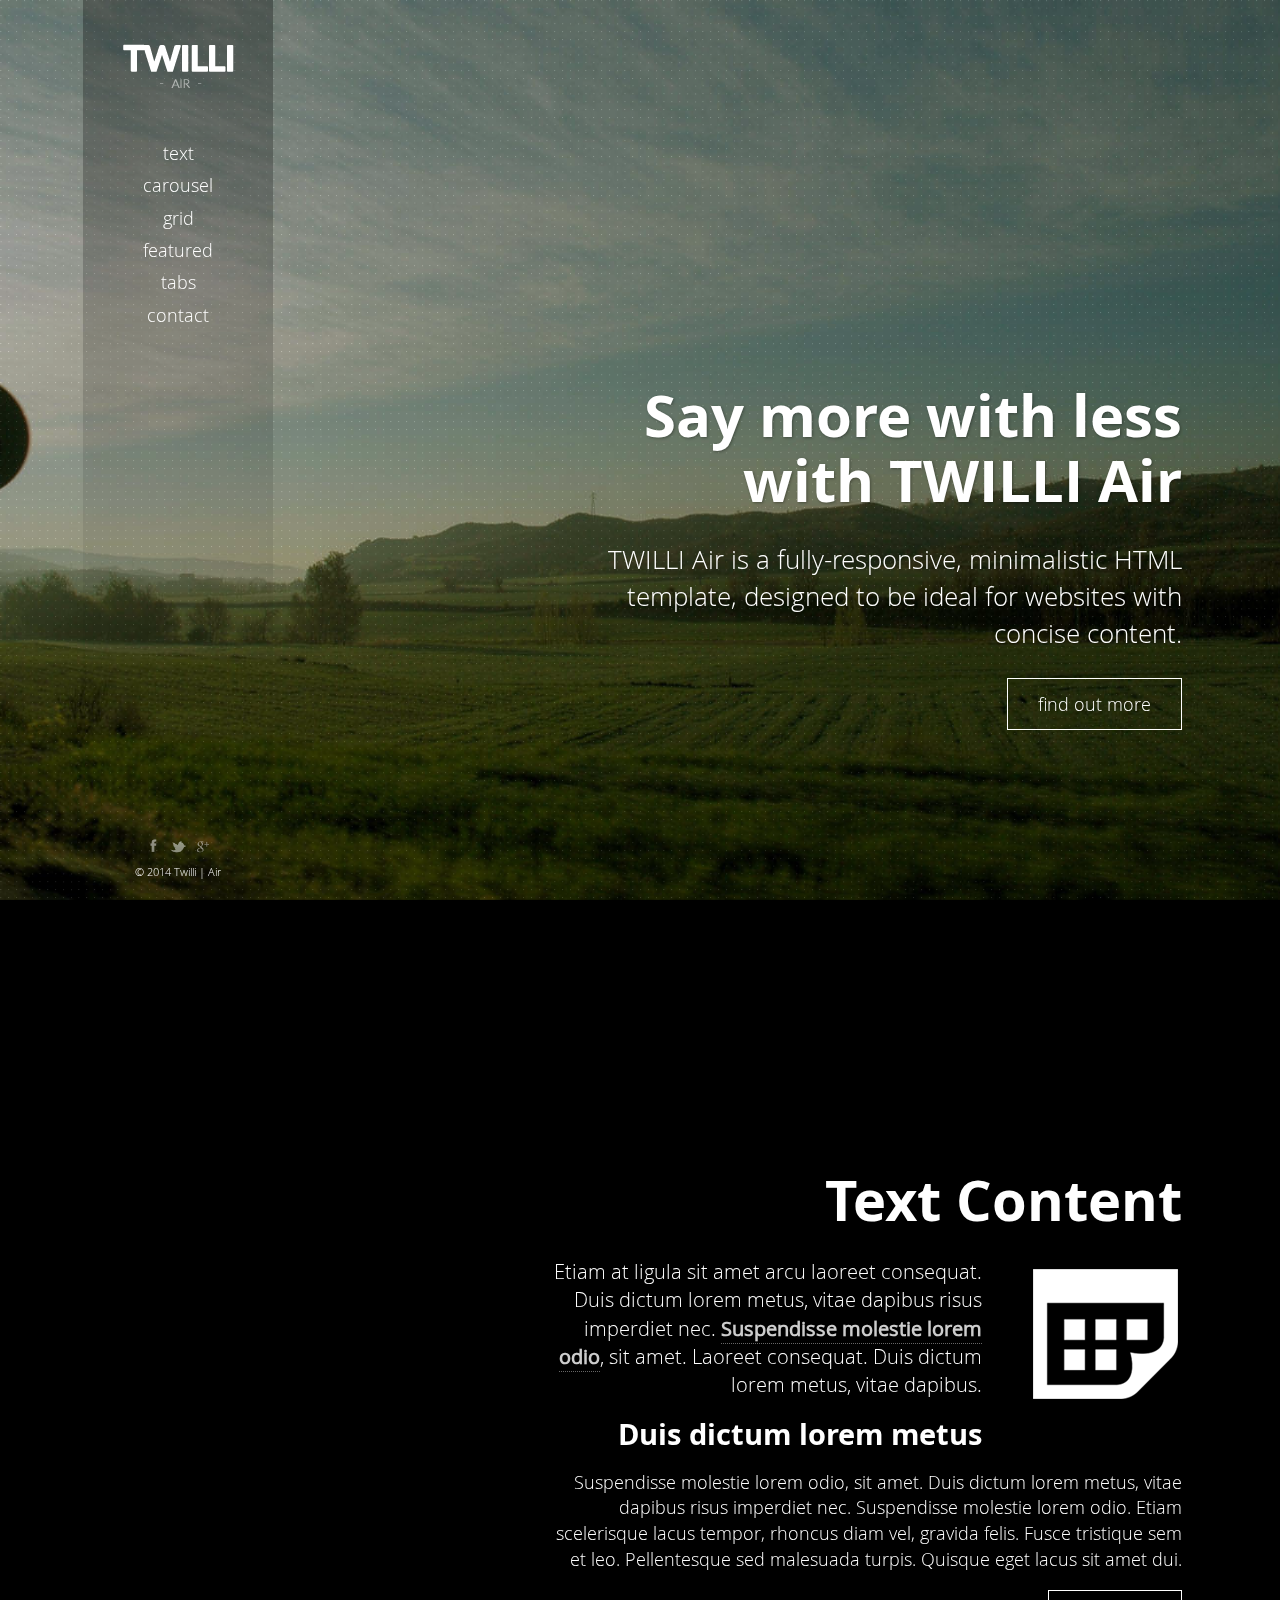
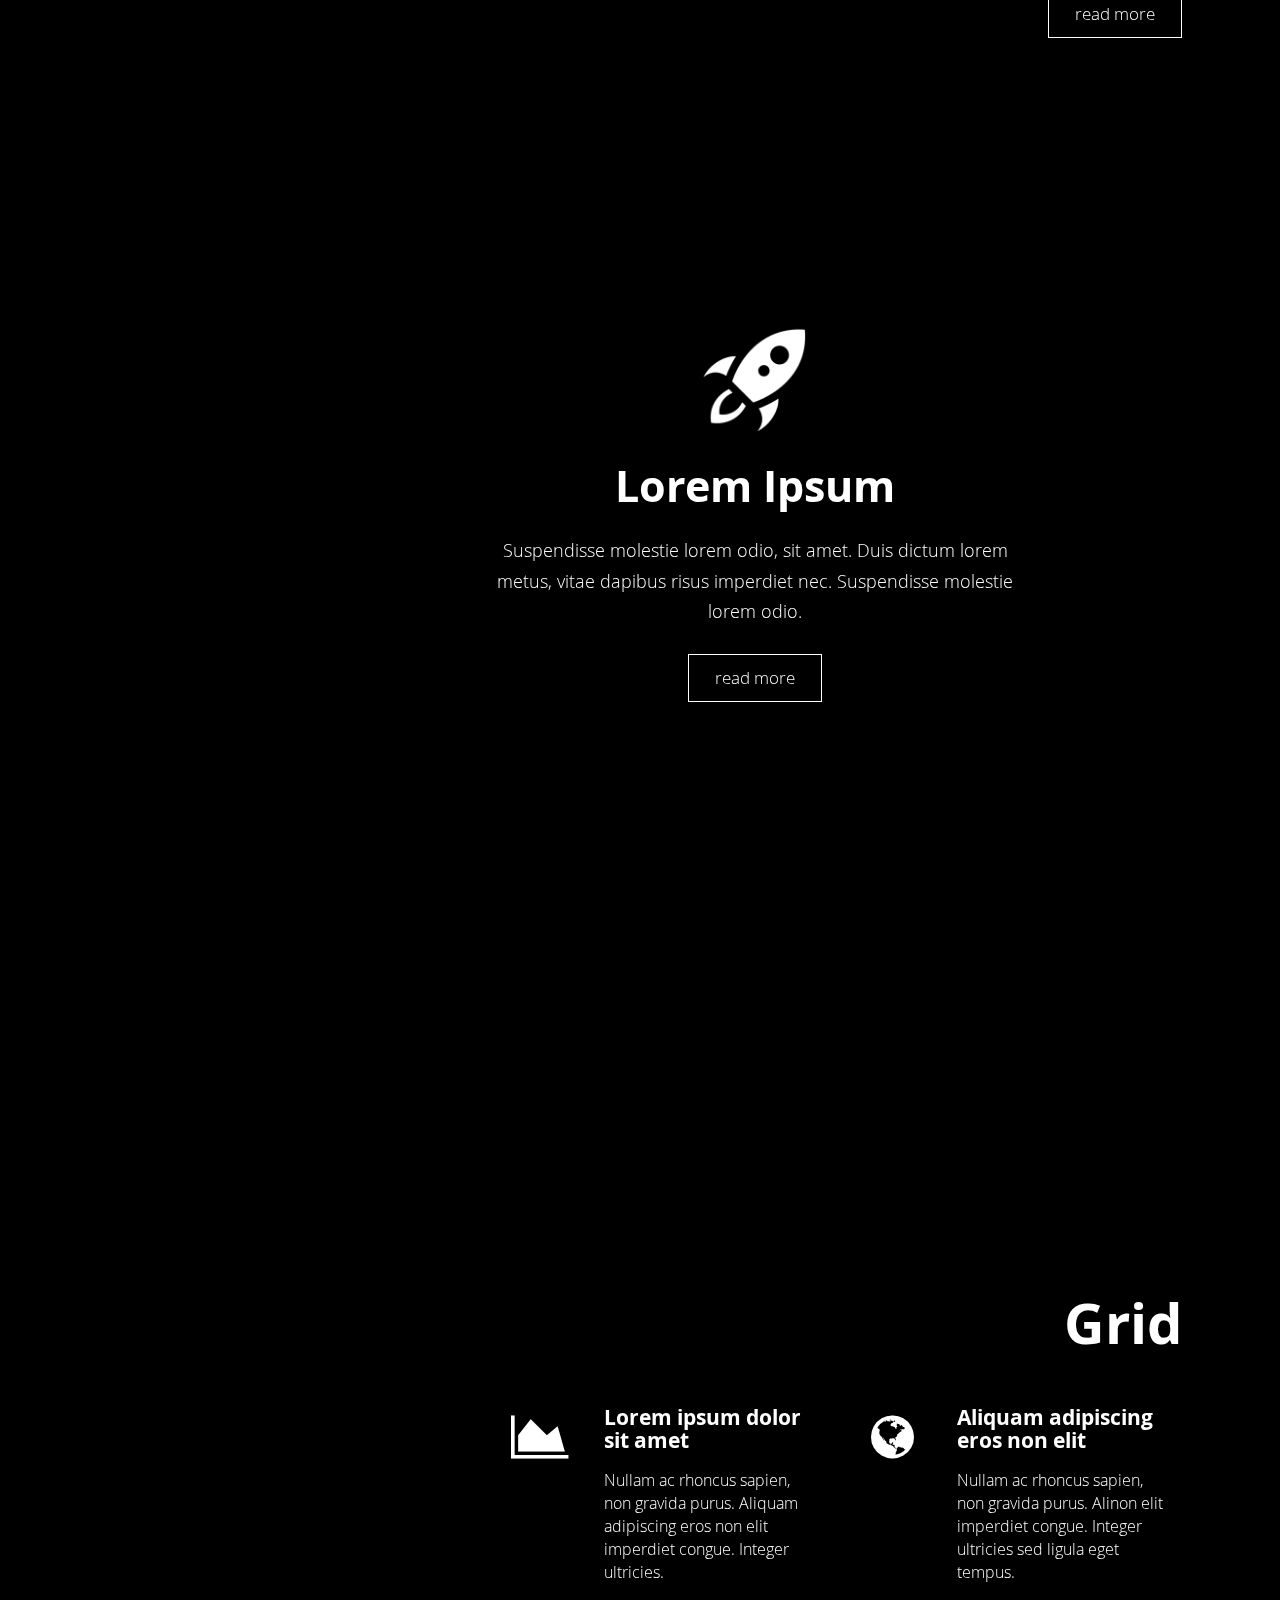
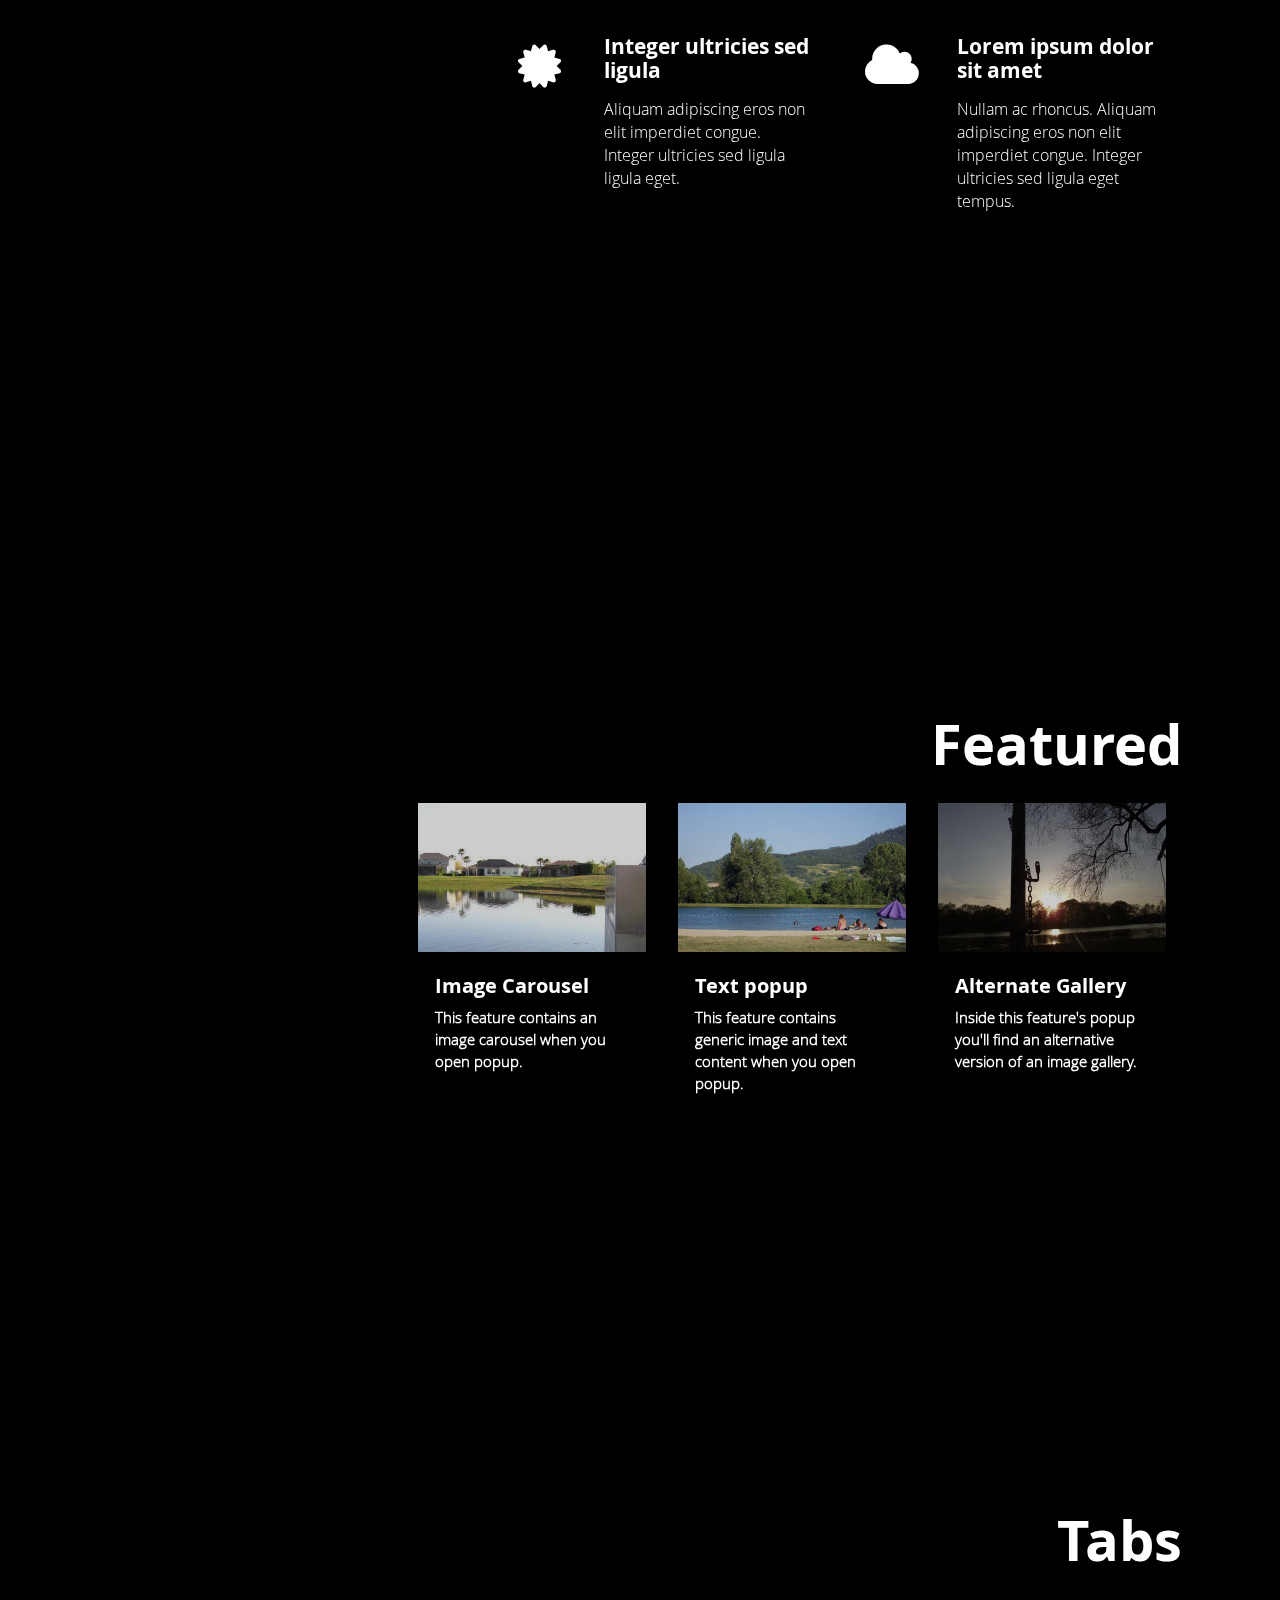
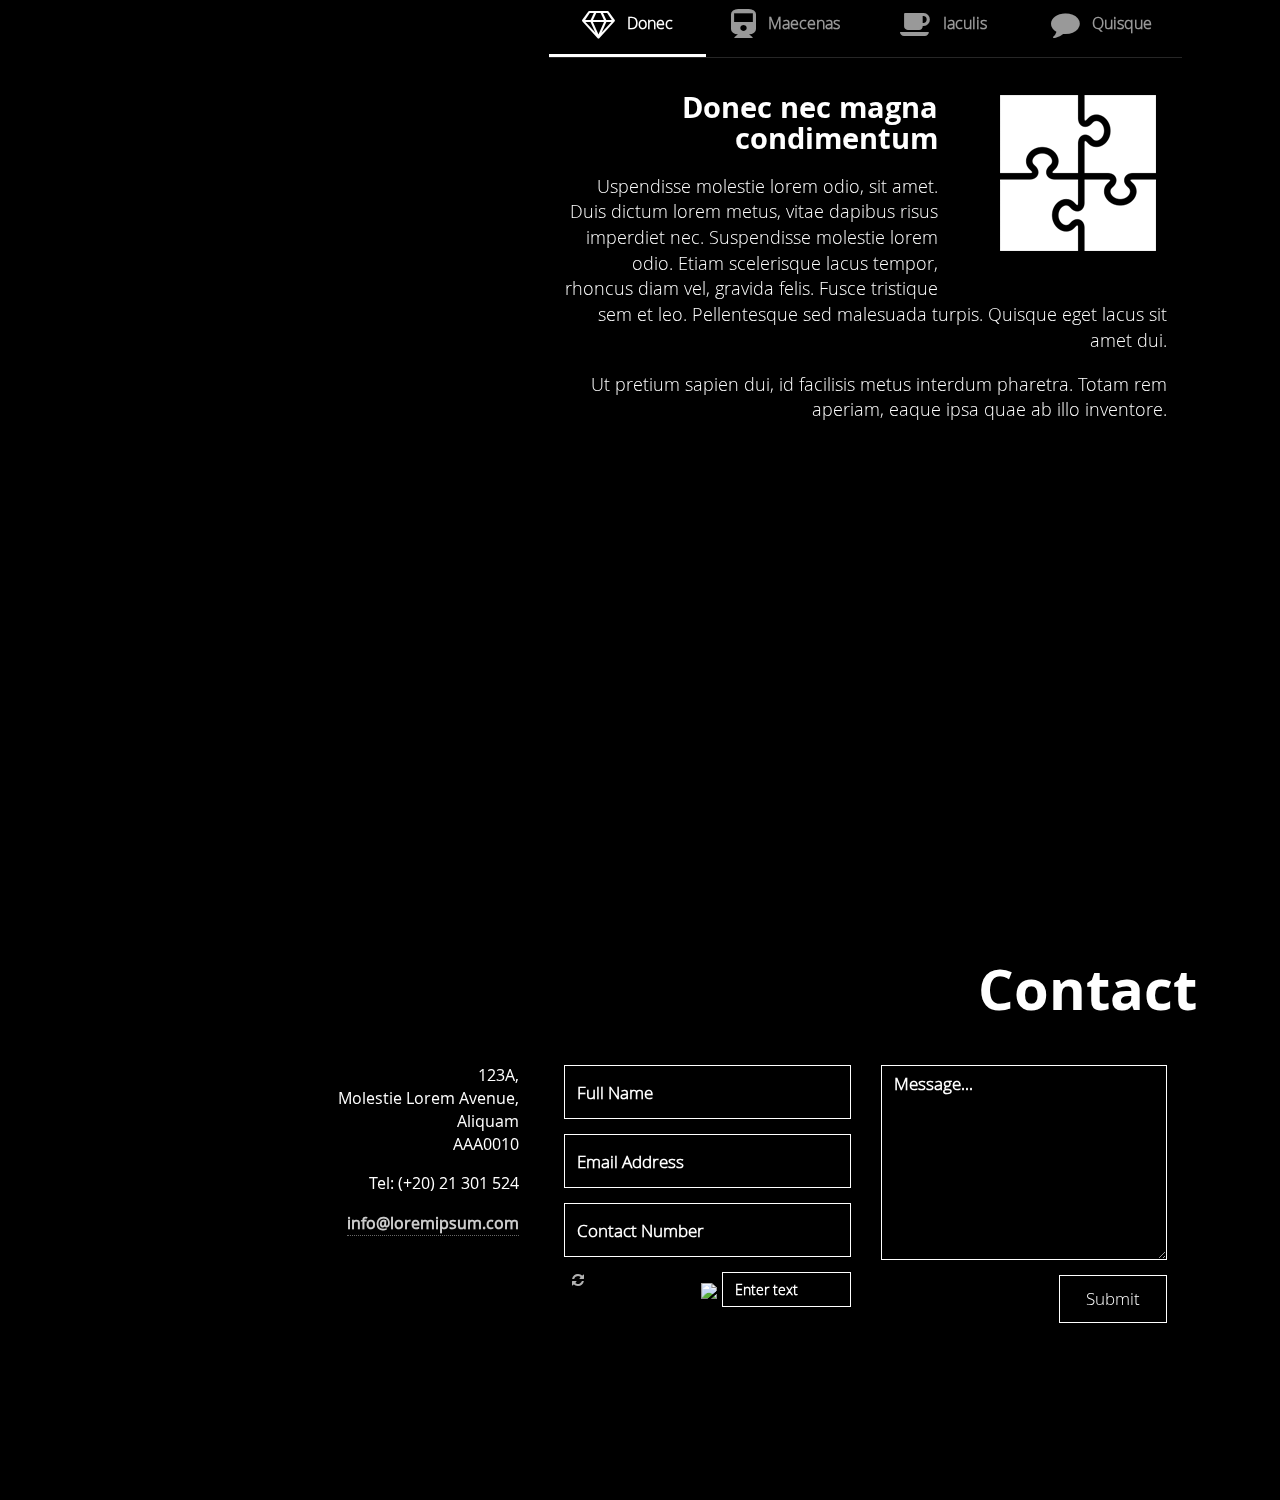
==== index.html @ 94fc31ca "first commit" ====
<!DOCTYPE html>
<html lang="en">
  <head>
    <meta charset="utf-8">
    <meta http-equiv="X-UA-Compatible" content="IE=edge">
    <meta name="viewport" content="width=device-width, initial-scale=1.0">
    <meta name="description" content="">
    <meta name="author" content="">

    <title>TWILLI | Air</title>

    <!-- favicon -->
    <link rel="icon" type="image/png" href="assets/images/other_images/favicon.png">

    <!-- Bootstrap core CSS -->
    <link href="assets/bootstrap/css/bootstrap.min.css" rel="stylesheet">
    <!-- Bootstrap theme -->
    <link href="assets/bootstrap/css/bootstrap-theme.min.css" rel="stylesheet">
    <!-- vegas bg -->
    <link href="assets/js/vegas/jquery.vegas.min.css" rel="stylesheet">
    <!-- owl carousel css -->
    <link href="assets/js/owl-carousel/owl.carousel.css" rel="stylesheet">
    <link href="assets/js/owl-carousel/owl.theme.css" rel="stylesheet">
    <link href="assets/js/owl-carousel/owl.transitions.css" rel="stylesheet">
    <!-- intro animations -->
    <link href="assets/js/wow/animate.css" rel="stylesheet">
    <!-- font awesome -->
    <link href="assets/css/font-awesome/css/font-awesome.min.css" rel="stylesheet">
    <!-- lightbox -->
    <link href="assets/js/lightbox/css/lightbox.css" rel="stylesheet">

    <!-- styles for this template -->
    <link href="assets/css/styles.css" rel="stylesheet">

    <!-- place your extra custom styles in this file -->
    <link href="assets/css/custom.css" rel="stylesheet">

    <!-- HTML5 shim and Respond.js IE8 support of HTML5 elements and media queries -->
    <!--[if lt IE 9]>
      <script src="https://oss.maxcdn.com/libs/html5shiv/3.7.0/html5shiv.js"></script>
      <script src="https://oss.maxcdn.com/libs/respond.js/1.3.0/respond.min.js"></script>
    <![endif]-->
  </head>

  <body data-default-background-img="assets/images/other_images/bg5.jpg" data-overlay="true" data-overlay-opacity="0.35">

    <!-- Outer Container -->
    <div id="outer-container">

      <!-- Left Sidebar -->
      <section id="left-sidebar">
        
        <div class="logo">
          <a href="#intro" class="link-scroll"><img src="assets/images/other_images/logo.png" alt="Twilli Air"></a>
        </div><!-- .logo -->

        <!-- Menu Icon for smaller viewports -->
        <div id="mobile-menu-icon" class="visible-xs" onClick="toggle_main_menu();"><span class="glyphicon glyphicon-th"></span></div>

        <ul id="main-menu">
          <li id="menu-item-text" class="menu-item scroll"><a href="#text">Text</a></li>
          <li id="menu-item-carousel" class="menu-item scroll"><a href="#carousel">Carousel</a></li>
          <li id="menu-item-grid" class="menu-item scroll"><a href="#grid">Grid</a></li>
          <li id="menu-item-featured" class="menu-item scroll"><a href="#featured">Featured</a></li>
          <li id="menu-item-tabs" class="menu-item scroll"><a href="#tabs">Tabs</a></li>
          <li id="menu-item-contact" class="menu-item scroll"><a href="#contact">Contact</a></li>
        </ul><!-- #main-menu -->

      </section><!-- #left-sidebar -->
      <!-- end: Left Sidebar -->

      <section id="main-content" class="clearfix">
        
        <article id="intro" class="section-wrapper clearfix" data-custom-background-img="assets/images/other_images/bg5.jpg">
          <div class="content-wrapper clearfix wow fadeInDown" data-wow-delay="0.3s">
            <div class="col-sm-10 col-md-9 pull-right">

                <section class="feature-text">
                  <h1>Say more with less with TWILLI Air</h1>
                  <p>TWILLI Air is a fully-responsive, minimalistic HTML template, designed to be ideal for websites with concise content.</p>
                  <p><a href="#text" class="link-scroll btn btn-outline-inverse btn-lg">find out more</a></p>
                </section>

            </div><!-- .col-sm-10 -->
          </div><!-- .content-wrapper -->
        </article><!-- .section-wrapper -->

        <article id="text" class="section-wrapper clearfix" data-custom-background-img="assets/images/other_images/bg1.jpg">
          <div class="content-wrapper clearfix">
            <div class="col-sm-10 col-md-9 pull-right">

                <h1 class="section-title">Text Content</h1>

                <p class="feature-paragraph"><img data-img-src="assets/images/other_images/transp-image5b.png" class="lazy pull-right" alt="Lorem Ipsum">Etiam at ligula sit amet arcu laoreet consequat. Duis dictum lorem metus, vitae dapibus risus imperdiet nec. <a href="#carousel">Suspendisse molestie lorem odio</a>, sit amet. Laoreet consequat. Duis dictum lorem metus, vitae dapibus.</p>
                <h4>Duis dictum lorem metus</h4>
                <p>Suspendisse molestie lorem odio, sit amet. Duis dictum lorem metus, vitae dapibus risus imperdiet nec. Suspendisse molestie lorem odio. Etiam scelerisque lacus tempor, rhoncus diam vel, gravida felis. Fusce tristique sem et leo. Pellentesque sed malesuada turpis. Quisque eget lacus sit amet dui.</p>
                <p><a href="" onclick="populate_and_open_modal(event, 'modal-content-1');" class="btn btn-outline-inverse btn-sm">read more</a></p>
                
                <div class="content-to-populate-in-modal" id="modal-content-1">
                  <h1>Lorem Ipsum</h1>
                  <p><img data-img-src="assets/images/other_images/transp-image4.png" class="lazy rounded_border hover_effect pull-right" alt="Lorem Ipsum">Lorem ipsum dolor sit amet, consectetur adipiscing elit. Sed in urna vel ante mollis tincidunt. Donec nec magna condimentum tortor laoreet lobortis. Nunc accumsan sapien eu tortor fringilla, et condimentum metus pellentesque. Maecenas rhoncus tortor nec mi congue aliquet. Integer eu turpis scelerisque, iaculis magna non, tempor sem. Quisque consectetur nisi eu felis euismod, sit amet faucibus justo molestie. Ut pretium sapien dui, id facilisis metus interdum pharetra.</p>
                  <p>Etiam scelerisque lacus tempor, rhoncus diam vel, gravida felis. Fusce tristique sem et leo aliquam vulputate. Ut eget orci in sapien commodo fringilla. Ut luctus faucibus viverra. Quisque ut ante eget libero rutrum imperdiet. Morbi in diam bibendum, venenatis arcu sed, consequat libero. Nulla imperdiet, ipsum et adipiscing pulvinar, nibh metus porta mauris, et vestibulum dolor sapien sit amet justo. In dignissim leo nec erat faucibus volutpat.</p>
                  <h3>Duis dictum lorem metus, vitae dapibus</h3>
                  <p><img data-img-src="assets/images/other_images/transp-image3.png" class="lazy rounded_border hover_effect pull-left" alt="Lorem Ipsum">Sed auctor urna mi, sed fringilla felis vulputate nec. Cras eu nibh id quam pretium convallis. Donec ante enim, placerat nec sagittis sit amet, tempor in velit. Maecenas ultricies commodo lacus id porta. Suspendisse eros elit, lacinia vitae erat vitae, egestas accumsan nunc. Maecenas dictum odio ipsum, non volutpat erat consequat tempor. Pellentesque sed malesuada turpis. Quisque eget lacus sit amet dui feugiat molestie sit amet eget purus. Morbi eget neque nec lectus tempus sagittis nec at ante. </p>
                  <p>Etiam scelerisque lacus tempor, rhoncus diam vel, gravida felis. Fusce tristique sem et leo aliquam vulputate. Ut eget orci in sapien commodo fringilla. Ut luctus faucibus viverra. Quisque ut ante eget libero rutrum imperdiet. Morbi in diam bibendum, venenatis arcu sed, consequat libero. Nulla imperdiet, ipsum et adipiscing pulvinar, nibh metus porta mauris, et vestibulum dolor sapien sit amet justo. In dignissim leo nec erat faucibus volutpat.</p>
                </div><!-- #modal-content-1 -->

            </div><!-- .col-sm-10 -->
          </div><!-- .content-wrapper -->
        </article><!-- .section-wrapper -->

        <article id="carousel" class="section-wrapper clearfix" data-custom-background-img="assets/images/other_images/bg6.jpg">
          <div class="content-wrapper clearfix">

              <div id="features-carousel" class="carousel slide with-title-indicators max-height" data-height-percent="70" data-ride="carousel">
                
                <!-- Indicators - slide navigation -->
                <ol class="carousel-indicators title-indicators">
                  <li data-target="#features-carousel" data-slide-to="0" class="active">Lorem Ipsum</li>
                  <li data-target="#features-carousel" data-slide-to="1">Suspendisse</li>
                  <li data-target="#features-carousel" data-slide-to="2">Maecenas</li>
                  <li data-target="#features-carousel" data-slide-to="3">Scelerisque</li>
                </ol>

                <!-- Wrapper for slides -->
                <div class="carousel-inner">

                  <div class="item active">
                    <div class="carousel-text-content">
                      <img src="assets/images/other_images/transp-image1.png" class="icon" alt="Lorem Ipsum">
                      <h2 class="title">Lorem Ipsum</h2>
                      <p>Suspendisse molestie lorem odio, sit amet. Duis dictum lorem metus, vitae dapibus risus imperdiet nec. Suspendisse molestie lorem odio.</p>
                      <p><a href="" onclick="populate_and_open_modal(event, 'modal-content-2');" class="btn btn-outline-inverse btn-sm">read more</a></p>

                      <div class="content-to-populate-in-modal" id="modal-content-2">
                        <h1>Lorem Ipsum</h1>
                        <p><img data-img-src="assets/images/other_images/transp-image1.png" class="lazy rounded_border hover_effect pull-left" alt="Lorem Ipsum">Etiam at ligula sit amet arcu laoreet consequat. Duis dictum lorem metus, vitae dapibus risus imperdiet nec. <a href="#">Suspendisse molestie lorem odio</a>, sit amet. </p>
                        <p>Laoreet consequat. Duis dictum lorem metus, vitae dapibus risus imperdiet nec. Suspendisse molestie lorem odio, sit amet.</p>
                        <p>Suspendisse molestie lorem odio, sit amet. Duis dictum lorem metus, vitae dapibus risus imperdiet nec. Suspendisse molestie lorem odio test.</p>
                      </div><!-- #modal-content-2 -->
                    </div>
                  </div><!-- .item -->

                  <div class="item">
                    <div class="carousel-text-content">
                      <img src="assets/images/other_images/transp-image6.png" class="icon" alt="Lorem Ipsum">
                      <h2 class="title">Suspendisse molestie</h2>
                      <p>Etiam at ligula sit amet arcu laoreet consequat. Duis dictum lorem metus, vitae dapibus risus imperdiet nec. Duis dictum lorem metus.</p>
                      <p><a href="" onclick="populate_and_open_modal(event, 'modal-content-3');" class="btn btn-outline-inverse btn-sm">read more</a></p>

                      <div class="content-to-populate-in-modal" id="modal-content-3">
                        <h1>Suspendisse molestie</h1>
                        <p><img data-img-src="assets/images/other_images/transp-image6.png" class="lazy rounded_border hover_effect pull-left" alt="Lorem Ipsum">Etiam at ligula sit amet arcu laoreet consequat. Duis dictum lorem metus, vitae dapibus risus imperdiet nec. <a href="#">Suspendisse molestie lorem odio</a>, sit amet. </p>
                        <p>Laoreet consequat. Duis dictum lorem metus, vitae dapibus risus imperdiet nec. Suspendisse molestie lorem odio, sit amet.</p>
                        <p>Suspendisse molestie lorem odio, sit amet. Duis dictum lorem metus, vitae dapibus risus imperdiet nec. Suspendisse molestie lorem odio test.</p>
                      </div><!-- #modal-content-3 -->
                    </div>
                  </div><!-- .item -->

                  <div class="item">
                    <div class="carousel-text-content">
                      <img src="assets/images/other_images/transp-image7.png" class="icon" alt="Lorem Ipsum">
                      <h2 class="title">Maecenas id dolor</h2>
                      <p>Fusce erat augue, fermentum sit amet congue a, ullamcorper ac enim. Maecenas id dolor imperdiet, mollis felis ut, pellentesque ante. Sed id congue arcu. Nulla eget commodo sem. Suspendisse suscipit, sem ac.</p>
                      <p><a href="" onclick="populate_and_open_modal(event, 'modal-content-4');" class="btn btn-outline-inverse btn-sm">read more</a></p>

                      <div class="content-to-populate-in-modal" id="modal-content-4">
                        <h1>Maecenas id dolor</h1>
                        <p><img data-img-src="assets/images/other_images/transp-image7.png" class="lazy rounded_border hover_effect pull-left" alt="Lorem Ipsum">Etiam at ligula sit amet arcu laoreet consequat. Duis dictum lorem metus, vitae dapibus risus imperdiet nec. <a href="#">Suspendisse molestie lorem odio</a>, sit amet. </p>
                        <p>Laoreet consequat. Duis dictum lorem metus, vitae dapibus risus imperdiet nec. Suspendisse molestie lorem odio, sit amet.</p>
                        <p>Suspendisse molestie lorem odio, sit amet. Duis dictum lorem metus, vitae dapibus risus imperdiet nec. Suspendisse molestie lorem odio test.</p>
                      </div><!-- #modal-content-4 -->
                    </div>
                  </div><!-- .item -->

                  <div class="item">
                    <div class="carousel-text-content">
                      <img src="assets/images/other_images/transp-image4.png" class="icon" alt="Lorem Ipsum">
                      <h2 class="title">Sed scelerisque</h2>
                      <p>Aenean a est fringilla, malesuada eros vel, condimentum augue. Sed lorem sapien, vestibulum quis nisl volutpat, fermentum adipiscing massa. Cras ac faucibus nisl. Proin ac convallis sapien. </p>
                      <p><a href="" onclick="populate_and_open_modal(event, 'modal-content-5');" class="btn btn-outline-inverse btn-sm">read more</a></p>

                      <div class="content-to-populate-in-modal" id="modal-content-5">
                        <h1>Sed scelerisque</h1>
                        <p><img data-img-src="assets/images/other_images/transp-image4.png" class="lazy rounded_border hover_effect pull-left" alt="Lorem Ipsum">Etiam at ligula sit amet arcu laoreet consequat. Duis dictum lorem metus, vitae dapibus risus imperdiet nec. <a href="#">Suspendisse molestie lorem odio</a>, sit amet. </p>
                        <p>Laoreet consequat. Duis dictum lorem metus, vitae dapibus risus imperdiet nec. Suspendisse molestie lorem odio, sit amet.</p>
                        <p>Suspendisse molestie lorem odio, sit amet. Duis dictum lorem metus, vitae dapibus risus imperdiet nec. Suspendisse molestie lorem odio test.</p>
                      </div><!-- #modal-content-5 -->
                    </div>
                  </div><!-- .item -->

                </div><!-- .carousel-inner -->

                <!-- Controls -->
                <a class="left carousel-control" href="#features-carousel" data-slide="prev"></a>
                <a class="right carousel-control" href="#features-carousel" data-slide="next"></a>

              </div><!-- #about-carousel -->

          </div><!-- .content-wrapper -->
        </article><!-- .section-wrapper -->

        <article id="grid" class="section-wrapper clearfix" data-custom-background-img="assets/images/other_images/bg2.jpg">
          <div class="content-wrapper clearfix">
            <div class="col-sm-11 col-md-10 pull-right">

                <h1 class="section-title">Grid</h1>
                
                <!-- grid -->
                <section class="grid row clearfix clearfix-for-2cols">

                  <!-- grid item -->
                  <div class="grid-item col-md-6">
                    <div class="item-content clearfix">
                      <span class="icon fa fa-area-chart"></span>
                      <div class="text-content">
                        <h5>Lorem ipsum dolor sit amet</h5>
                        <p>Nullam ac rhoncus sapien, non gravida purus. Aliquam adipiscing eros non elit imperdiet congue. Integer ultricies.</p>
                      </div>
                    </div><!-- end: .item-content -->
                  </div><!-- end: .grid-item -->

                  <!-- grid item -->
                  <div class="grid-item col-md-6">
                    <div class="item-content clearfix">
                      <span class="icon fa fa-globe"></span>
                      <div class="text-content">
                        <h5>Aliquam adipiscing eros non elit</h5>
                        <p>Nullam ac rhoncus sapien, non gravida purus. Alinon elit imperdiet congue. Integer ultricies sed ligula eget tempus.</p>
                      </div>
                    </div><!-- end: .item-content -->
                  </div><!-- end: .grid-item -->

                  <!-- grid item -->
                  <div class="grid-item col-md-6">
                    <div class="item-content clearfix">
                      <span class="icon fa fa-certificate"></span>
                      <div class="text-content">
                        <h5>Integer ultricies sed ligula</h5>
                        <p>Aliquam adipiscing eros non elit imperdiet congue. Integer ultricies sed ligula ligula eget.</p>
                      </div>
                    </div><!-- end: .item-content -->
                  </div><!-- end: .grid-item -->

                  <!-- grid item -->
                  <div class="grid-item col-md-6">
                    <div class="item-content clearfix">
                      <span class="icon fa fa-cloud"></span>
                      <div class="text-content">
                        <h5>Lorem ipsum dolor sit amet</h5>
                        <p>Nullam ac rhoncus. Aliquam adipiscing eros non elit imperdiet congue. Integer ultricies sed ligula eget tempus.</p>
                      </div>
                    </div><!-- end: .item-content -->
                  </div><!-- end: .grid-item -->

                </section><!-- end: grid -->

            </div><!-- .col-sm-11 -->
          </div><!-- .content-wrapper -->
        </article><!-- .section-wrapper -->

        <article id="featured" class="section-wrapper clearfix" data-custom-background-img="assets/images/other_images/bg3.jpg">
          <div class="content-wrapper clearfix">
            <div class="col-sm-11 pull-right">

                <h1 class="section-title">Featured</h1>
              
                <!-- feature columns -->
                <section class="feature-columns row clearfix">

                  <!-- feature 1 -->
                  <article class="feature-col col-md-4">
                    <a href="" onclick="populate_and_open_modal(event, 'modal-content-6');" class="thumbnail linked">
                      <div class="image-container">
                        <img data-img-src="assets/images/other_images/project-3.jpg" class="lazy item-thumbnail" alt="Lorem Ipsum">
                      </div>
                      <div class="caption">
                        <h5>Image Carousel</h5>
                        <p>This feature contains an image carousel when you open popup.</p>
                      </div><!-- .caption -->
                    </a><!-- .thumbnail -->

                    <div class="content-to-populate-in-modal" id="modal-content-6">
                      <h1>Sed scelerisque</h1>
                      <p>Nullam ac rhoncus. Aliquam adipiscing eros non elit imperdiet congue. Etiam at ligula sit amet arcu laoreet consequat.<br/></p>

                      <!-- image slider inside popup -->
                      <div id="unique-id-for-image-slider" class="owl-carousel popup-image-gallery">
                        <!-- slide -->
                        <div>
                          <!-- caption is optional. To remove it, remove the <h6> below -->
                          <h6 class="caption">Caption for Image 1</h6>
                          <img class="lazyOwl" data-src="assets/images/other_images/bg1.jpg">
                        </div>
                        <!-- slide -->
                        <div>
                          <h6 class="caption">Caption for Image 2</h6>
                          <img class="lazyOwl" data-src="assets/images/other_images/bg2.jpg">
                        </div>
                        <!-- slide -->
                        <div>
                          <h6 class="caption">Caption for Image 3</h6>
                          <img class="lazyOwl" data-src="assets/images/other_images/bg3.jpg">
                        </div>
                      </div>
                    </div><!-- #modal-content-6 -->
                  </article>

                  <!-- feature 2 -->
                  <article class="feature-col col-md-4">
                    <a href="" onclick="populate_and_open_modal(event, 'modal-content-7');" class="thumbnail linked">
                      <div class="image-container">
                        <img data-img-src="assets/images/other_images/project-2.jpg" class="lazy item-thumbnail" alt="Lorem Ipsum">
                      </div>
                      <div class="caption">
                        <h5>Text popup</h5>
                        <p>This feature contains generic image and text content when you open popup.</p>
                      </div><!-- .caption -->
                    </a><!-- .thumbnail -->

                    <div class="content-to-populate-in-modal" id="modal-content-7">
                      <img data-img-src="assets/images/other_images/top-image2.jpg" class="lazy full-width" alt="Lorem Ipsum">
                      <h1>Sed scelerisque</h1>
                      <p>Nullam ac rhoncus. Aliquam adipiscing eros non elit imperdiet congue. Etiam at ligula sit amet arcu laoreet consequat. Duis dictum lorem metus, vitae dapibus risus imperdiet nec. Suspendisse molestie lorem odio</a>, sit amet. </p>
                      <p>Laoreet consequat. Duis dictum lorem metus, vitae dapibus risus imperdiet nec. Suspendisse molestie lorem odio, sit amet.</p>
                      <p>Suspendisse molestie lorem odio, sit amet. Duis dictum lorem metus, vitae dapibus risus imperdiet nec. Suspendisse molestie lorem odio test.</p>
                    </div><!-- #modal-content-7 -->
                  </article>

                  <!-- feature 3 -->
                  <article class="feature-col col-md-4">
                    <a href="" onclick="populate_and_open_modal(event, 'modal-content-8', '', 'full-size');" class="thumbnail linked">
                      <div class="image-container">
                        <img data-img-src="assets/images/other_images/project-4.jpg" class="lazy item-thumbnail" alt="Lorem Ipsum">
                      </div>
                      <div class="caption">
                        <h5>Alternate Gallery</h5>
                        <p>Inside this feature's popup you'll find an alternative version of an image gallery.</p>
                      </div><!-- .caption -->
                    </a><!-- .thumbnail -->

                    <div class="content-to-populate-in-modal" id="modal-content-8">
                      <h1>Sed scelerisque</h1>
                      <p>Nullam ac rhoncus. Aliquam adipiscing eros non elit imperdiet congue. Etiam at ligula sit amet arcu laoreet consequat. Duis dictum lorem metus, vitae dapibus risus imperdiet nec. Suspendisse molestie lorem odio</a>, sit amet. Adipiscing eros non elit imperdiet congue tiam at ligula sit amet arcu.</p>

                      <!-- alt image slider inside popup -->
                      <div id="unique-id-for-alt-image-slider" class="owl-carousel popup-alt-image-gallery">
                        <div class="item"><a href="assets/images/other_images/bg1.jpg" data-lightbox="popup-alt-gallery"><img class="lazyOwl" data-src="assets/images/other_images/gallery-thumb-1.jpg"></a></div>
                        <div class="item"><a href="assets/images/other_images/bg2.jpg" data-lightbox="popup-alt-gallery"><img class="lazyOwl" data-src="assets/images/other_images/gallery-thumb-2.jpg"></a></div>
                        <div class="item"><a href="assets/images/other_images/bg3.jpg" data-lightbox="popup-alt-gallery"><img class="lazyOwl" data-src="assets/images/other_images/gallery-thumb-3.jpg"></a></div>
                        <div class="item"><a href="assets/images/other_images/bg4.jpg" data-lightbox="popup-alt-gallery"><img class="lazyOwl" data-src="assets/images/other_images/gallery-thumb-4.jpg"></a></div>
                        <div class="item"><a href="assets/images/other_images/bg5.jpg" data-lightbox="popup-alt-gallery"><img class="lazyOwl" data-src="assets/images/other_images/gallery-thumb-5.jpg"></a></div>
                        <div class="item"><a href="assets/images/other_images/bg6.jpg" data-lightbox="popup-alt-gallery"><img class="lazyOwl" data-src="assets/images/other_images/gallery-thumb-6.jpg"></a></div>
                        <div class="item"><a href="assets/images/other_images/bg2.jpg" data-lightbox="popup-alt-gallery"><img class="lazyOwl" data-src="assets/images/other_images/gallery-thumb-2.jpg"></a></div>
                        <div class="item"><a href="assets/images/other_images/bg3.jpg" data-lightbox="popup-alt-gallery"><img class="lazyOwl" data-src="assets/images/other_images/gallery-thumb-3.jpg"></a></div>
                      </div>
                    </div><!-- #modal-content-8 -->
                  </article>

                </section><!-- end: .feature-columns -->

              <!-- End: Section content to edit -->

            </div><!-- .col-sm-10 -->
          </div><!-- .content-wrapper -->
        </article><!-- .section-wrapper -->

        <article id="tabs" class="section-wrapper clearfix" data-custom-background-img="assets/images/other_images/bg7.jpg">
          <div class="content-wrapper mid-vertical-positioning clearfix">
            <div class="col-sm-10 col-md-9 pull-right">

                <h1 class="section-title">Tabs</h1>

                <div class="tabpanel styled-tabs uniform-height" role="tabpanel">

                  <!-- Nav tabs -->
                  <ul class="nav nav-tabs" role="tablist" text-hidden-xs="true">
                    <li role="presentation" class="active"><a href="#tabs-tab1" aria-controls="tabs-tab1" role="tab" data-toggle="tab"><i class="icon fa fa-diamond"></i><span>Donec</span></a></li>
                    <li role="presentation"><a href="#tabs-tab2" aria-controls="tabs-tab2" role="tab" data-toggle="tab"><i class="icon fa fa-train"></i><span>Maecenas</span></a></li>
                    <li role="presentation"><a href="#tabs-tab3" aria-controls="tabs-tab3" role="tab" data-toggle="tab"><i class="icon fa fa-coffee"></i><span>Iaculis</span></a></li>
                    <li role="presentation"><a href="#tabs-tab4" aria-controls="tabs-tab4" role="tab" data-toggle="tab"><i class="icon fa fa-comment"></i><span>Quisque</span></a></li>
                  </ul>

                  <!-- Tab panes -->
                  <div class="tab-content">

                    <div role="tabpanel" class="tab-pane fade in active" id="tabs-tab1">
                      <img src="assets/images/other_images/tabs-icon4.png" class="pull-right hidden-xs">
                      <h4>Donec nec magna condimentum</h4>
                      <p>Uspendisse molestie lorem odio, sit amet. Duis dictum lorem metus, vitae dapibus risus imperdiet nec. Suspendisse molestie lorem odio. Etiam scelerisque lacus tempor, rhoncus diam vel, gravida felis. Fusce tristique sem et leo. Pellentesque sed malesuada turpis. Quisque eget lacus sit amet dui.</p>
                      <p>Ut pretium sapien dui, id facilisis metus interdum pharetra. Totam rem aperiam, eaque ipsa quae ab illo inventore.</p>
                    </div>

                    <div role="tabpanel" class="tab-pane fade" id="tabs-tab2">
                      <img src="assets/images/other_images/tabs-icon3.png" class="pull-right hidden-xs">
                      <h4>Maecenas rhoncus tortor nec mi congue</h4>
                      <p>Sed ut perspiciatis unde omnis iste natus error sit voluptatem accusantium doloremque laudantium, totam rem aperiam, eaque ipsa quae ab illo inventore veritatis et quasi architecto beatae vitae dicta sunt explicabo. Ut enim ad minima veniam, quis nostrum exercitationem ullam corporis. Duis dictum lorem metus, vitae dapibus risus imperdiet nec. Suspendisse molestie lorem odio.</p>
                    </div>

                    <div role="tabpanel" class="tab-pane fade" id="tabs-tab3">
                      <img src="assets/images/other_images/tabs-icon2.png" class="pull-right hidden-xs">
                      <h4>Lorem ipsum dolor sit amet, consectetur adipiscing elit</h4>
                      <p>Nunc accumsan sapien eu tortor fringilla, et condimentum metus pellentesque. Maecenas rhoncus tortor nec mi congue aliquet. Integer eu turpis scelerisque, iaculis magna non, tempor sem. Quisque consectetur nisi eu felis euismod, sit amet faucibus justo molestie. Ut pretium sapien dui, id facilisis metus interdum pharetra.</p>
                    </div>

                    <div role="tabpanel" class="tab-pane fade" id="tabs-tab4">
                      <img src="assets/images/other_images/tabs-icon1.png" class="pull-right hidden-xs">
                      <h4>Quisque consectetur nisi</h4>
                      <p>Etiam scelerisque lacus tempor, rhoncus diam vel, gravida felis. Fusce tristique sem et leo aliquam vulputate. Ut eget orci in sapien commodo fringilla. Maecenas rhoncus tortor nec mi congue aliquet. Integer eu turpis scelerisque, iaculis magna non, tempor sem.</p>
                      <p>Integer eu turpis scelerisque, iaculis magna non.</p>
                    </div>

                  </div><!-- .tab-content -->

                </div><!-- .tabpanel -->

            </div><!-- .col-sm-10 -->
          </div><!-- .content-wrapper -->
        </article><!-- .section-wrapper -->        

        <article id="contact" class="section-wrapper clearfix" data-custom-background-img="assets/images/other_images/bg4.jpg">
          <div class="content-wrapper clearfix">
            
              <h1 class="section-title">Contact</h1>
              
                <!-- CONTACT DETAILS -->
                <div class="contact-details col-sm-5 col-md-3">
                  <p>123A,<br/>Molestie Lorem Avenue,<br/>Aliquam<br/>AAA0010</p>
                  <p>Tel: (+20) 21 301 524</p>
                  <p><a href="mailto:info@loremipsum.com">info@loremipsum.com</a></p>
                </div>
                <!-- END: CONTACT DETAILS -->

                <!-- CONTACT FORM -->
                <div class="col-sm-7 col-md-9">
                  <!-- IMPORTANT: change the email address at the top of the assets/php/mail.php file to the email address that you want this form to send to -->
                  <form class="form-style validate-form clearfix" action="assets/php/mail.php" method="POST" role="form">

                    <!-- form left col -->
                    <div class="col-md-6">
                      <div class="form-group">
                        <input type="text" class="text-field form-control validate-field required" data-validation-type="string" id="form-name" placeholder="Full Name" name="name">
                      </div>  
                      <div class="form-group">
                        <input type="email" class="text-field form-control validate-field required" data-validation-type="email" id="form-email" placeholder="Email Address" name="email">
                      </div>
                      <div class="form-group">
                        <input type="tel" class="text-field form-control validate-field phone" data-validation-type="phone" id="form-contact-number" placeholder="Contact Number" name="contact_number">
                      </div>    
                      <div class="form-group text-right">
                        <img id="form-captcha-img" src="assets/php/form_captcha/captcha_img.php">
                        <input type="text" class="text-field form-control validate-field required" data-validation-type="captcha" id="form-captcha" placeholder="Enter text" name="captcha">
                        <span id="form-captcha-refresh" class="fa fa-refresh" title="Reload"></span>
                      </div>                                   
                    </div><!-- end: form left col -->

                    <!-- form right col -->
                    <div class="col-md-6">
                      <div class="form-group">
                        <textarea placeholder="Message..." class="form-control validate-field required" name="message"></textarea>
                      </div> 
                      <div class="form-group">
                        <img src="assets/images/theme_images/loader-form.GIF" class="form-loader">
                        <button type="submit" class="btn btn-sm btn-outline-inverse">Submit</button>
                      </div> 
                      <div class="form-group form-general-error-container"></div>           
                    </div><!-- end: form right col -->

                  </form>
                </div><!-- end: CONTACT FORM -->

          </div><!-- .content-wrapper -->
        </article><!-- .section-wrapper -->

      </section><!-- #main-content -->

      <!-- Footer -->
      <section id="footer">

        <!-- Go to Top -->
        <div id="go-to-top" onclick="scroll_to_top();"><span class="icon glyphicon glyphicon-chevron-up"></span></div>

        <ul class="social-icons">
          <li><a href="#" target="_blank" title="Facebook"><img src="assets/images/theme_images/social_icons/facebook.png" alt="Facebook"></a></li>
          <li><a href="#" target="_blank" title="Twitter"><img src="assets/images/theme_images/social_icons/twitter.png" alt="Twitter"></a></li>
          <li><a href="#" target="_blank" title="Google+"><img src="assets/images/theme_images/social_icons/googleplus.png" alt="Google+"></a></li>
        </ul>

        <!-- copyright text -->
        <div class="footer-text-line">&copy; 2014 Twilli | Air</div>
      </section>
      <!-- end: Footer -->      

    </div><!-- #outer-container -->
    <!-- end: Outer Container -->

    <!-- Modal -->
    <!-- DO NOT MOVE, EDIT OR REMOVE - this is needed in order for popup content to be populated in it -->
    <div class="modal fade" id="common-modal" tabindex="-1" role="dialog" aria-hidden="true">
      <div class="modal-dialog">
        <div class="modal-content">
          <button type="button" class="close" data-dismiss="modal" aria-hidden="true">&times;</button>
          <div class="modal-body clearfix">
          </div><!-- .modal-body -->
        </div><!-- .modal-content -->
      </div><!-- .modal-dialog -->
    </div><!-- .modal -->    

    <!-- Javascripts
    ================================================== -->

    <!-- Jquery and Bootstrap JS -->
    <script src="http://ajax.googleapis.com/ajax/libs/jquery/1.11.2/jquery.min.js"></script>
    <script>window.jQuery || document.write('<script src="assets/js/jquery-1.11.2.min.js"><\/script>')</script>
    <script src="assets/bootstrap/js/bootstrap.min.js"></script>

    <!-- Easing - for transitions and effects -->
    <script src="assets/js/jquery.easing.1.3.js"></script>

    <!-- background image strech script -->
    <script src="assets/js/vegas/jquery.vegas.min.js"></script>

    <!-- detect mobile browsers -->
    <script src="assets/js/detectmobilebrowser.js"></script>

    <!-- detect scrolling -->
    <script src="assets/js/jquery.scrollstop.min.js"></script>

    <!-- owl carousel js -->
    <script src="assets/js/owl-carousel/owl.carousel.min.js"></script>

    <!-- lightbox js -->
    <script src="assets/js/lightbox/js/lightbox.min.js"></script>

    <!-- intro animations -->
    <script src="assets/js/wow/wow.min.js"></script>

    <!-- responsive videos -->
    <script src="assets/js/jquery.fitvids.js"></script>

    <!-- Custom functions for this theme -->
    <script src="assets/js/functions.js"></script>
    <script src="assets/js/initialise-functions.js"></script>

    <!-- IE9 form fields placeholder fix -->
    <!--[if lt IE 9]>
    <script>contact_form_IE9_placeholder_fix();</script>
    <![endif]-->  

  </body>
</html>
---- assets/css/styles.css ----
@import url('fonts/stylesheet.css');

/* ====================================================
   GENERAL STYLES
   ==================================================== */

html {
    width:100%;
    height:100%;
}

body {
    font-family: 'open_sanslight', sans-serif;
    color: #fff;
    background: #000;
    width:100%;
    height:100%;
    font-size:18px;
    background-repeat:no-repeat;
    background-attachment:fixed;
    background-position:center center;
    background-size: cover;
    overflow:visible;
}

a,
.btn {
    -webkit-transition: all 0.4s;
    transition: all 0.4s;
    text-decoration: none;
    outline: none !important;
}

a {
    color:#fff;
    color:rgba(255,255,255,0.8);
    font-weight: bold;
}
a:hover {
    color:#fff;
    color:rgba(255,255,255,1);
    text-decoration: none;
}

p a {
    padding-bottom:1px;
    border-bottom:1px dotted rgba(255,255,255,0.4);
    font-family: 'open_sansregular', sans-serif;
}
p a:hover {
    border-color:#fff;
    border-color:rgba(255,255,255,1);
}

strong {
    font-family: 'open_sansbold', sans-serif;
}
em {
    font-family: 'open_sansitalic', sans-serif;
}

h1,
h2,
h3,
h4,
h5,
h6,
.h1,
.h2,
.h3,
.h4,
.h5,
.h6 {
    font-family: 'open_sansbold', sans-serif;
}

p {
    margin: 1em 0;
}

    @media (min-width: 768px) {

    }
    @media (min-width: 992px) {

    }
    @media (min-width: 1200px) {

    }

.pull-right {
    float: none !important;
}
    @media (min-width: 768px) {
        .pull-right {
            float: right !important;
        }
    }

blockquote {
    padding: 10px 20px;
    margin: 0 0 20px;
    font-size: 17.5px;
    border-left: 5px solid #eee;
    border-color:rgba(255,255,255,0.4);
    background:rgba(0,0,0,0.4);
}
blockquote p {
    margin:0.6em 0 !important;
}
ul, ol {
    display:inline-block;
    text-align:left;
}
ul ul, ul ol, ol ul, ol ol {
    display:block;
}
dl {
    margin-bottom:2em;
}
* + dl {
    margin-top:2em;
}
dt {
    font-family: 'open_sansbold', sans-serif;
}

/* -------------- Bootstrap Tables ----------------- */

table {
    text-align: left;
}
.table-striped>tbody>tr:nth-child(odd)>td, .table-striped>tbody>tr:nth-child(odd)>th {
    background-color: transparent;
    background-color: rgba(255,255,255,0.04);
}
.table-bordered, .table-bordered>thead>tr>th, .table-bordered>tbody>tr>th, .table-bordered>tfoot>tr>th, .table-bordered>thead>tr>td, .table-bordered>tbody>tr>td, .table-bordered>tfoot>tr>td {
    border-color: #313131;
    border-color:rgba(255,255,255,0.1);
}
.table>thead>tr>th, .table>tbody>tr>th, .table>tfoot>tr>th, .table>thead>tr>td, .table>tbody>tr>td, .table>tfoot>tr>td {
    border-top-color:#313131;
    border-top-color:rgba(255,255,255,0.1);
}
.table>thead>tr>th {
    border-bottom-color: #313131;
    border-bottom-color:rgba(255,255,255,0.15);
}
.table-hover>tbody>tr:hover>td, .table-hover>tbody>tr:hover>th {
    background-color: transparent;
    background-color: rgba(255,255,255,0.08);
}
.table >thead>tr>td.active, .table>tbody>tr>td.active, .table>tfoot>tr>td.active, .table>thead>tr>th.active, .table>tbody>tr>th.active, .table>tfoot>tr>th.active, .table>thead>tr.active>td, .table>tbody>tr.active>td, .table>tfoot>tr.active>td, .table>thead>tr.active>th, .table>tbody>tr.active>th, .table>tfoot>tr.active>th {
    background-color: rgba(245,245,245,0.3);
}
.table>thead>tr>td.success, .table>tbody>tr>td.success, .table>tfoot>tr>td.success, .table>thead>tr>th.success, .table>tbody>tr>th.success, .table>tfoot>tr>th.success, .table>thead>tr.success>td, .table>tbody>tr.success>td, .table>tfoot>tr.success>td, .table>thead>tr.success>th, .table>tbody>tr.success>th, .table>tfoot>tr.success>th {
    background-color: rgba(198,237,181,0.3);
}
.table>thead>tr>td.info, .table>tbody>tr>td.info, .table>tfoot>tr>td.info, .table>thead>tr>th.info, .table>tbody>tr>th.info, .table>tfoot>tr>th.info, .table>thead>tr.info>td, .table>tbody>tr.info>td, .table>tfoot>tr.info>td, .table>thead>tr.info>th, .table>tbody>tr.info>th, .table>tfoot>tr.info>th {
    background-color: rgba(185,224,244,0.3);
}
.table>thead>tr>td.warning, .table>tbody>tr>td.warning, .table>tfoot>tr>td.warning, .table>thead>tr>th.warning, .table>tbody>tr>th.warning, .table>tfoot>tr>th.warning, .table>thead>tr.warning>td, .table>tbody>tr.warning>td, .table>tfoot>tr.warning>td, .table>thead>tr.warning>th, .table>tbody>tr.warning>th, .table>tfoot>tr.warning>th {
    background-color: rgba(247,239,199,0.3);
}
.table>thead>tr>td.danger, .table>tbody>tr>td.danger, .table>tfoot>tr>td.danger, .table>thead>tr>th.danger, .table>tbody>tr>th.danger, .table>tfoot>tr>th.danger, .table>thead>tr.danger>td, .table>tbody>tr.danger>td, .table>tfoot>tr.danger>td, .table>thead>tr.danger>th, .table>tbody>tr.danger>th, .table>tfoot>tr.danger>th {
    background-color: rgba(240,158,158,0.3);
}

/* -------------- Bootstrap Contectual Backgrounds ----------------- */
.bg-primary {
    background-color: rgba(66,139,202,0.3);
}
.bg-success {
    background-color: rgba(198,237,181,0.3);
}
.bg-info {
    background-color: rgba(185,224,244,0.3);
}
.bg-warning {
    background-color: rgba(247,239,199,0.3);
}
.bg-danger {
    background-color: rgba(240,158,158,0.3);
}

/* -------------- Bootstrap Navs ----------------- */
.nav, ul.nav {
    display:block;
    border-bottom-color:rgba(255,255,255,0.15);
}
.nav>li>a:hover, .nav>li>a:focus {
    background-color: #eee;
    color: #fff;
    background-color: rgba(238,238,238,0.2);
    border-color: rgba(238,238,238,0.1);
}
.nav.nav-tabs>li>a:hover, .nav.nav-tabs>li>a:focus {
    border-bottom-color:rgba(255,255,255,0.15) !important;
}
.nav-pills>li.active>a, .nav-pills>li.active>a:hover, .nav-pills>li.active>a:focus {
    color: #000;
    background-color: #fff;
}
.nav>li.disabled>a:hover, .nav>li.disabled>a:focus {
    border-color: transparent;
    background-color: transparent;
}

/* -------------- Bootstrap Collapse ----------------- */
.tab-content > .active {
   text-align: left;
   padding: 15px;
} 
.panel {
    -webkit-box-shadow: none;
    box-shadow: none;
    border-color:rgba(255,255,255,0.1);
    background-color:rgba(255,255,255,0.15);
}
.panel>.panel-heading {
    color: #333;
    text-shadow:none;
}
.panel-title>a:hover {
    color: #000;
    text-decoration: none;
}

/* -------------- BUTTONS ----------------- */

.btn {
    -webkit-transition: all 0.4s;
    transition: all 0.4s;
    border-radius: 0;
    font-family: 'open_sanslight', sans-serif;
}

.btn-outline-inverse {
  color: #fff;
  background-color: transparent;
  border-color: #fff;
}
.btn-outline-inverse:hover,
.btn-outline-inverse:focus,
.btn-outline-inverse:active {
  color: #000;
  text-shadow: none;
  background-color: #fff;
  border-color: #fff;
}

/* ====================================================
   PAGE BACKGROUND AND OUTER CONTAINERS
   ==================================================== */


#outer-container {
    display:block;
    width:100%;
    height:100%;
}

/* ====================================================
   FIXED LEFT SIDEBAR (LOGO + MENU)
   ==================================================== */

#left-sidebar {
    display:block;
    background: rgba(0,0,0,0.29); 
}

    @media (min-width: 768px) {
        #left-sidebar {
            /* any change has to be replicated in #footer below */
            height:100%;
            position: fixed;
            top:0;
            left:3%;  
            width:13%;
            max-width:150px;
            min-width:150px; 
            background: -moz-linear-gradient(top,  rgba(0,0,0,0.29) 0%, rgba(0,0,0,0) 78%, rgba(0,0,0,0) 100%);
            background: -webkit-gradient(linear, left top, left bottom, color-stop(0%,rgba(0,0,0,0.29)), color-stop(78%,rgba(0,0,0,0)), color-stop(100%,rgba(0,0,0,0)));
            background: -webkit-linear-gradient(top,  rgba(0,0,0,0.29) 0%,rgba(0,0,0,0) 78%,rgba(0,0,0,0) 100%);
            background: -o-linear-gradient(top,  rgba(0,0,0,0.29) 0%,rgba(0,0,0,0) 78%,rgba(0,0,0,0) 100%);
            background: -ms-linear-gradient(top,  rgba(0,0,0,0.29) 0%,rgba(0,0,0,0) 78%,rgba(0,0,0,0) 100%);
            background: linear-gradient(to bottom,  rgba(0,0,0,0.29) 0%,rgba(0,0,0,0) 78%,rgba(0,0,0,0) 100%);
            filter: progid:DXImageTransform.Microsoft.gradient( startColorstr='#4a000000', endColorstr='#00000000',GradientType=0 ); 
        }
    }
    @media (min-width: 992px) {
        #left-sidebar {
            /* any change has to be replicated in #footer below */
            left:6.5%;  
            width:13%;
            max-width:205px;
            min-width:190px; 
        }
    }
    @media (min-width: 1200px) {

    }

/* -------------- LOGO ----------------- */

#left-sidebar .logo {
    padding:15px 0 20px 0;
    text-align: center;
    background: rgba(0,0,0,0.1);
}

#left-sidebar .logo img {
    display:block;
    margin:0 auto;
    width:auto;
    max-width:75%;
    height:auto;
}

    @media (min-width: 768px) {
        #left-sidebar .logo {
            padding:28px 0 20px 0;
            background: none;
        }
    }
    @media (min-width: 992px) {
        #left-sidebar .logo {
            padding:42px 0 30px 0;
        }
    }
    @media (min-width: 1200px) {

    }

/* -------------- MAIN MENU ----------------- */

#left-sidebar #mobile-menu-icon {
    display: block;
    width: auto;
    height: 50px;
    line-height: 50px;
    text-decoration: none;
    margin: 0;
    color: #c9c9c9;
    font-weight: bold;
    background: rgba(0,0,0,0.2);
    cursor:pointer;
    -webkit-transition: all 0.4s;
    transition: all 0.4s; 
}

#left-sidebar #mobile-menu-icon span {
    font-size: 1.43em;
    line-height: 45px;
    height: 50px;
    text-align: center;
    display: block;
    margin:0 auto;
    -webkit-transition: all 0.4s;
    transition: all 0.4s;  
}

#left-sidebar #mobile-menu-icon:hover,
#left-sidebar #mobile-menu-icon.active {
    color: #fff;
    background: rgba(0,0,0,0.4);
}

#left-sidebar #main-menu {
    display:none;
    list-style: none;
    margin:0;
    padding:0;
    font-family: 'open_sanslight', sans-serif;
    font-size:0.86em;
    line-height:1.05;
    text-transform: lowercase;
    background: rgba(0,0,0,0.1);
    width:100%;
}

#left-sidebar #main-menu > li.menu-item {
    display:block;
    margin:0;
    padding:0;
}

#left-sidebar #main-menu > li.menu-item > a,
#left-sidebar #main-menu > li.menu-item > span {
    display:block;
    padding:13px 10px;
    background:rgba(0,0,0,0.01);
    color:#fff;
    text-decoration: none;
    text-align: center;
    font-weight: normal;
}

#left-sidebar #main-menu > li.menu-item > a:hover {
    background:rgba(0,0,0,0.3);
}

#left-sidebar #main-menu > li.menu-item.active > * {
    font-family: 'open_sansbold', sans-serif;
    font-weight: bold;
    background:rgba(0,0,0,0.15);
}

    @media (min-width: 768px) {
        #left-sidebar #main-menu {
            display:block;
            margin:8px 0;
            background:none;
            font-size:0.9em;
            line-height:1;            
        } 
        #left-sidebar #main-menu > li.menu-item > a,
        #left-sidebar #main-menu > li.menu-item > span {
            padding:7px 10px;
        }             
    }
    @media (min-width: 992px) {
        #left-sidebar #main-menu {
            margin:12px 0;
            font-size:1.02em;
            line-height:1;              
        }
    }
    @media (min-width: 1200px) {

    }


/* ====================================================
   FOOTER (text)
   ==================================================== */

#footer {
    display:block;
    background: rgba(0,0,0,0.29); 
    padding:15px 5px;
    text-align: center;
    font-size:0.6em;    
}

#go-to-top {
    display:block;
    position: fixed;
    bottom:5px;
    left:auto;
    right:5px;
    cursor: default;
    z-index:100;
    outline:none;
    opacity: 0;
    filter: alpha(opacity=0);
    -webkit-transition: all 0.4s;
    transition: all 0.4s;  
}
#go-to-top.active {
    cursor: pointer;
    opacity: 0.5;
    filter: alpha(opacity=50);
}
#go-to-top.active:hover {
    bottom:10px;
    opacity: 1;
    filter: alpha(opacity=100);
}
#go-to-top .icon {
    line-height: 40px;
    height: 40px;
    width: 40px;
    text-align: center;
    font-size:18px;
    color:#fff; 
}

/* Social Icons */
#footer .social-icons {
    display:block;
    list-style: none;
    margin:10px 0;
    padding:0;
    text-align: center;
}
#footer .social-icons li {
    display:inline-block;
    margin:0 2px;
    padding:0;
}
#footer .social-icons li a {
    -webkit-transition: all 0.4s;
    transition: all 0.4s; 
    opacity: 0.5;
    filter: alpha(opacity=50); 
}
#footer .social-icons li a:hover {
    opacity: 1;
    filter: alpha(opacity=100); 
}
#footer .social-icons li img {
    width:18px !important;
    height: auto !important
}

    @media (min-width: 768px) {
        #footer {
            /* have to match with #left-sidebar rules above */
            position: fixed;
            bottom: 10px;
            left: 3%;
            margin:10px 0;
            width:13%;
            max-width:150px;
            min-width:150px;
            text-align: center;
            background:none;
            z-index: 0;
            padding: 0;
        }
        #go-to-top {
            left:5px;
            right:auto;
        }
    }
    @media (min-width: 992px) {
        #footer {
            /* have to match with #left-sidebar rules above */
            left:6.5%;  
            max-width:205px;
            min-width:190px; 
        }   
    }
    @media (min-width: 1200px) {

    }

/* ====================================================
   MAIN CONTENT
   ==================================================== */

#main-content {
    display:block;
    position: relative;
    margin:20px 5%;
    overflow: visible;
    min-height:1px;
    font-family: 'open_sanslight', sans-serif;
    -webkit-transform: translate3d(0,0,0);
}

    @media (min-width: 768px) {
        #main-content {
            margin:0 3% 0 22%;
            height:100%;
        }
    }
    @media (min-width: 992px) {
        #main-content {
            margin:0 6.5% 0 24.5%;
        }
    }
    @media (min-width: 1200px) {

    }

#loader-main-content {
    display:none;
    height:200px;
    width:100%;
    background:url(../images/theme_images/loader.GIF) no-repeat center center;
    opacity: 0.5;
    filter: alpha(opacity=50);
}

#main-content .section-wrapper {
    display:block;
    position: relative;        
}

#main-content .section-wrapper.modified-height {
    height:auto !important;
}


    @media (min-width: 768px) {
        #main-content .section-wrapper {
            width:100%;
            min-height:100%;
        }

        #main-content .section-wrapper.modified-height {
            height:100%;
        }
    }
    @media (min-width: 992px) {

    }
    @media (min-width: 1200px) {

    }

#main-content .section-wrapper .content-wrapper {
    display:block;
    width:100%;
    position: static;
    right:auto;
    bottom:auto;
    text-align: center;
    text-shadow: 1px 1px 2px rgba(0, 0, 0, 0.18);
    padding:65px 0 95px 0;
    background: url(../images/theme_images/mobile_section_divider.png) no-repeat center bottom;
    background-size:35% auto;            
}

#main-content .section-wrapper.modified-height .content-wrapper {
    height:auto !important;
}

#main-content .section-wrapper:first-of-type .content-wrapper { padding-top:35px; }
#main-content .section-wrapper:last-of-type .content-wrapper { padding-bottom:35px; background:none; }


    @media (min-width: 768px) {
        #main-content .section-wrapper .content-wrapper {
            position: absolute;
            right:0;
            bottom:16%;
            text-align: right;
            padding:0;
            background:none;
        }
        #main-content .section-wrapper .content-wrapper:first-of-type { padding-top:0; }
        #main-content .section-wrapper .content-wrapper:last-of-type { padding-bottom:0; } 

        #main-content .section-wrapper .content-wrapper.mid-vertical-positioning {
            min-height: 60%;
        }     
    }
    @media (min-width: 992px) {
        #main-content .section-wrapper .content-wrapper { 
        }
    }
    @media (min-width: 1200px) {

    }    

/* General Heading Styles */

h1 {
    font-size:2.25em;
    line-height:1.1;
    margin:0.5em 0;
    text-shadow: 1px 1px 3px rgba(0, 0, 0, 0.33);
}
h2 {
    font-size:1.85em;
    line-height:1.1;
    margin:0.55em 0;
    text-shadow: 1px 1px 2px rgba(0, 0, 0, 0.33);
}
h3 {
    font-size:1.45em;
    line-height:1.1;
    margin:0.6em 0;
    text-shadow: 1px 1px 2px rgba(0, 0, 0, 0.33);
}
h4 {
    font-size:1.25em;
    line-height:1.1;
    margin:0.65em 0;
    text-shadow: 1px 1px 2px rgba(0, 0, 0, 0.33);
}
h5 {
    font-size:1.15em;
    line-height:1.1;
    margin:0.7em 0;
    text-shadow: 1px 1px 2px rgba(0, 0, 0, 0.33);
}
h6 {
    font-size:1.05em;
    line-height:1.1;
    margin:0.7em 0;
    text-shadow: 1px 1px 2px rgba(0, 0, 0, 0.33);
}

#main-content *.section-title {
    text-shadow: 1px 1px 4px rgba(0, 0, 0, 0.4);
}

#main-content .feature-paragraph {
    font-size:1.1em;
}

    @media (min-width: 768px) {
        h1 { font-size:2.5em; }
        h2 { font-size:1.95em; }
        h3 { font-size:1.65em; }
        h4 { font-size:1.28em; }
        h5 { font-size:1.15em; }
        h6 { font-size:1.05em; }
    }
    @media (min-width: 992px) {
        h1 { font-size:3.1em; }
        h2 { font-size:2.4em; }
        h3 { font-size:2em; }
        h4 { font-size:1.6em; }
        h5 { font-size:1.3em; }
        h6 { font-size:1.1em; }        
    }
    @media (min-width: 1200px) {

    } 

#main-content .btn-lg {
   font-size:0.9em;
   padding:13px 30px; 
}

#main-content .btn-sm {
   font-size:0.73em;
   padding:10px 26px; 
}

#main-content .btn-xs {
   font-size:0.65em;
   padding:6px 18px; 
}

    @media (min-width: 768px) {
        #main-content .btn-lg { font-size:0.95em; }
        #main-content .btn-sm { font-size:0.80em; }
        #main-content .btn-xs { font-size:0.70em; }
    }
    @media (min-width: 992px) {
        #main-content .btn-lg { font-size:1.05em; }
        #main-content .btn-sm { font-size:0.95em; }
        #main-content .btn-xs { font-size:0.75em; }
    }
    @media (min-width: 1200px) {

    }    

/* feature text (larger) styles */
#main-content .feature-text {
    display:block;
    font-size:1em;
}

    @media (min-width: 768px) {
        #main-content .feature-text { font-size:1.18em; }
        #main-content .feature-text h1 { font-size:2.25em; }
        #main-content .feature-text h2 { font-size:1.9em; }
        #main-content .feature-text h3 { font-size:1.65em; }
        #main-content .feature-text h4 { font-size:1.35em; }
        #main-content .feature-text h5 { font-size:1.22em; }
        #main-content .feature-text h6 { font-size:1.1em; }
        #main-content .feature-text .btn-lg { font-size:0.7em; }
        #main-content .feature-text .btn-sm { font-size:0.58em; }
        #main-content .feature-text .btn-xs { font-size:0.43em; }        
    }
    @media (min-width: 992px) {
        #main-content .feature-text { font-size:1.44em; }   
    }
    @media (min-width: 1200px) {

    } 

/* -------------- GRID ----------------- */

#main-content .grid {
    display:block;
    margin:1em 0;
    padding:0;
    list-style: none;
    font-size:0.9em;
}

#main-content .grid > li,
#main-content .grid .grid-item {
    display:block;
    position: relative;
    padding-top:15px;
    padding-bottom:15px; 
    border-bottom:1px solid rgba(255,255,255,0.2); 
    text-align: left;  
}
#main-content .grid > li:last-child,
#main-content .grid .grid-item:last-of-type { border-bottom:none; }

#main-content .grid > li > .item-content,
#main-content .grid .grid-item .item-content {
    display:block;
    outline:none;
    text-decoration: none;
}

#main-content .grid .icon {
    display:block;
    position: relative;
    width:16%;
    height:auto;
    float:left; 
    padding:10px 2%; 
}
#main-content .grid .icon.glyphicon,
#main-content .grid .icon.fa {
    text-align: center;
    font-size:2.8em;
    color:#fff;
    width:20%;
    padding:10px 0;
}

#main-content .grid .text-content {
    display:block;
    padding-left:25%;
}

    @media (min-width: 768px) {
        #main-content .grid > li,
        #main-content .grid .grid-item {
            padding-top:10px;
            padding-bottom:10px; 
            border-bottom:none;   
        }

        #main-content .grid .icon { 
            padding:10px 0; 
        }  
        #main-content .grid .icon.glyphicon,
        #main-content .grid .icon.fa {
            font-size:2.9em; 
            padding:20px 0; 
        }      
    }
    @media (min-width: 992px) {
        #main-content .grid .icon { 
            width:26%;
            padding:10px 2%; 
        }
        #main-content .grid .icon.glyphicon,
        #main-content .grid .icon.fa {
            font-size:3.1em;  
            width:30%;
        }

        #main-content .grid .text-content {
            padding-left:35%;
        }         
    }
    @media (min-width: 1200px) {

    }

#main-content .projects-grid {
    display:block;
    margin:1em 0;
    padding:0;
    list-style: none;
}

#main-content .projects-grid > li,
#main-content .projects-grid .grid-item {
    display:block;
    position: relative;
    margin-top:5px;
    margin-bottom:5px; 
    padding-right:5px;
    padding-left:5px;
    height:150px;
    position: relative;
}

#main-content .projects-grid > li > .item-content,
#main-content .projects-grid .grid-item .item-content {
    display:block;
    width:100%;
    height:100%;
    position: relative;
    overflow: hidden;
    -webkit-transition: none;
    transition: none;
    -webkit-transition: all 0.4s;
    transition: all 0.4s;
    -webkit-box-shadow: 1px 1px 5px 0px rgba(0, 0, 0, 0.16);
    -moz-box-shadow:    1px 1px 5px 0px rgba(0, 0, 0, 0.16);
    box-shadow:         1px 1px 5px 0px rgba(0, 0, 0, 0.16);    
}

#main-content .projects-grid > li > .item-content:hover,
#main-content .projects-grid .grid-item .item-content:hover {
    -webkit-box-shadow: none;
    -moz-box-shadow:    none;
    box-shadow:         none;
}

#main-content .projects-grid > li > .item-content .item-thumbnail,
#main-content .projects-grid .grid-item .item-content .item-thumbnail {
    display:block;
    width:auto !important;
    min-width:100%;
    height:100%;
    position: absolute;
    top:0;
    left:50%;
    margin-left:-50%; 
    z-index:0;
    border:none;
    opacity: 0.65;
    filter: alpha(opacity=65);
}

#main-content .projects-grid > li > .item-content .overlay,
#main-content .projects-grid .grid-item .item-content .overlay {
    display:block;
    width:100%;
    height:100%;
    position: absolute;
    bottom:50%;
    left:0; 
    z-index:1;
    opacity: 0;
    background:#fff;
    background:rgba(255,255,255,0.7);
    opacity: 0;
    filter: alpha(opacity=0);
    -webkit-transition: all 0.5s 0.4s;
    transition: all 0.5s 0.4s;
}

#main-content .projects-grid > li > .item-content:hover .overlay,
#main-content .projects-grid .grid-item .item-content:hover .overlay {
    opacity: 1;
    filter: alpha(opacity=100);
    bottom:0;
}

#main-content .projects-grid > li > .item-content .overlay .title,
#main-content .projects-grid .grid-item .item-content .overlay .title {
    font-size:0.9em;
    text-shadow: 1px 1px 1px rgba(0, 0, 0, 0.2);
    color:#000;
    display:block;
    line-height:1.25;
    width:76%;
    bottom:13%;
    right:12%;
    text-align: right;
    position: absolute;
    font-family: 'open_sanslight', sans-serif;
    font-weight: bold;
    -webkit-transition: all 0.4s;
    transition: all 0.4s;
}

    @media (min-width: 768px) {
        #main-content .projects-grid > li,
        #main-content .projects-grid .grid-item {
            height:115px;
            margin-top:10px;
            margin-bottom:10px; 
            padding-right:10px;
            padding-left:10px;            
        }   
    }
    @media (min-width: 992px) {
        #main-content .projects-grid > li,
        #main-content .projects-grid .grid-item {
            height:145px;
            font-size:1em;
        }    
        #main-content .projects-grid > li > .item-content .overlay .title,
        #main-content .projects-grid .grid-item .item-content .overlay .title {
            bottom:10%;
        }      
    }
    @media (min-width: 1200px) {
        #main-content .projects-grid > li,
        #main-content .projects-grid .grid-item {
            height:145px;
            font-size:1.05em;
        }   
    }


/* -------------- FEATURE COLUMNS ----------------- */

#main-content .feature-columns {
    display:block;
    margin:1em 0;
    padding:0;
    list-style: none;
}

#main-content .feature-columns .feature-col .thumbnail {
    background-color: transparent;
    background-color: rgba(0,0,0,0);
    border: 1px solid transparent;
    border: 1px solid rgba(255,255,255,0);
    border-radius: 0;
    padding:0;
    color:#fff;
    font-size:0.85em;
    text-align: left;
    -webkit-box-shadow: none;
    -moz-box-shadow:    none;
    box-shadow:         none; 
    outline:none;
    text-decoration: none;
    -webkit-transition: all 0.4s;
    transition: all 0.4s;
}
#main-content .feature-columns .feature-col .thumbnail:hover {
    background-color: transparent;
    background-color: rgba(0,0,0,0.3);
    background:#fff;
    border: 1px solid rgba(255,255,255,0.1);
    color:#000;
    text-decoration: none;
}

#main-content .feature-columns .feature-col .thumbnail * {
    color:#fff;
    text-decoration: none;
    outline: none;
    -webkit-transition: color 0.4s;
    transition: color 0.4s;
}
#main-content .feature-columns .feature-col .thumbnail:hover * {
    color:#000;
    text-shadow:none;
}

#main-content .feature-columns .feature-col .thumbnail .image-container {
    display:block;
    width:100%;
    max-width: 100%;
    margin-right: auto;
    margin-left: auto;
    position: relative;
    overflow: hidden;
}

#main-content .feature-columns .feature-col a.thumbnail .image-container:after,
#main-content .feature-columns .feature-col .linked .image-container:after {
    content:"";
    display: block;
    position: absolute;
    top:0;
    left:0;
    width: 100%;
    height: 100%;
    background:url(../images/theme_images/more-plus-icon.png) no-repeat center center;
    background-color: rgba(0,0,0,0.45);
    opacity: 0;
    filter: alpha(opacity=0);
    -webkit-transition: all 0.4s;
    transition: all 0.4s;
}
#main-content .feature-columns .feature-col a.thumbnail:hover .image-container:after,
#main-content .feature-columns .feature-col .linked:hover .image-container:after {
    opacity: 1;
    filter: alpha(opacity=100);
}

#main-content .feature-columns .feature-col .thumbnail img.item-thumbnail {
    width:100% !important;
    height:auto !important;
    opacity: 0.8;
    filter: alpha(opacity=80);
    -webkit-transition: all 0.4s;
    transition: all 0.4s;
}
#main-content .feature-columns .feature-col .thumbnail:hover img.item-thumbnail {
    opacity: 1;
    filter: alpha(opacity=100);
}

#main-content .feature-columns .feature-col .thumbnail .caption {
    padding:10px 12px 11px 12px;
}

#main-content .feature-columns .feature-col .thumbnail .caption h1,
#main-content .feature-columns .feature-col .thumbnail .caption h2,
#main-content .feature-columns .feature-col .thumbnail .caption h3,
#main-content .feature-columns .feature-col .thumbnail .caption h4,
#main-content .feature-columns .feature-col .thumbnail .caption h5,
#main-content .feature-columns .feature-col .thumbnail .caption h6,
#main-content .feature-columns .feature-col .thumbnail .caption p {
    margin:0.5em 0;
}

    @media (min-width: 768px) and (max-width: 991px) {
        #main-content .feature-columns .feature-col .thumbnail:before,
        #main-content .feature-columns .feature-col .thumbnail:after {
            content: " ";
            display: table;
        }
        #main-content .feature-columns .feature-col .thumbnail:after {
            clear: both;
        }
        #main-content .feature-columns .feature-col .thumbnail .image-container {
            float:left;
            width:auto !important;
            max-width: 45%;
            height:auto !important;
            margin-right:17px;
        }
        #main-content .feature-columns .feature-col .thumbnail .image-container {
            content:"";
            display:table;
            clear:both;
        }
        #main-content .feature-columns .feature-col .thumbnail .caption {
            padding:12px;
        }        
    }
    @media (min-width: 992px) {
        #main-content .feature-columns .feature-col .thumbnail {
            text-align: left;
        } 
        #main-content .feature-columns .feature-col .thumbnail .caption {
            padding:13px 17px 15px 17px;
        }         
    }
    @media (min-width: 1200px) {
 
    }

/* -------------- CONTACT FORM ----------------- */

.form-style {
    display:block;
    margin:1em 0;
    padding:0;
}

.form-style .form-group {
    position:relative;
}

.form-style input.text-field,
.form-style textarea {
    background:rgba(0,0,0,0.15);
    border-color:#fff;
    -webkit-border-radius: 0;
    -moz-border-radius: 0;
    border-radius: 0;  
    color:#fff;
    height:34px;
    -webkit-box-shadow: none;
    -moz-box-shadow:    none;
    box-shadow:         none; 
    -webkit-transition: all 0.4s;
    transition: all 0.4s;   
}

.form-style input.text-field::-webkit-input-placeholder,
.form-style input.text-field:-moz-placeholder,
.form-style input.text-field::-moz-placeholder,
.form-style input.text-field:-ms-input-placeholder {
    color:#fff !important;
    font-weight: bold;
}

.form-style input.text-field:focus,
.form-style textarea:focus {
    color:#000;
    background:#fff;
    border-color:#fff;
    -webkit-box-shadow: none;
    -moz-box-shadow:    none;
    box-shadow:         none;  
}

.form-style textarea {
    height:125px;
}

.form-style .alert {
    display: none;
    background:#fff;
    color:#a10000;
    font-size: 0.7em;
    font-family: 'open_sansbold', sans-serif;
    border-radius: 0;
    padding:8px 10px;
}
.form-style .alert.success {
    color:#119400;
}

.form-style .form-general-error-container {
    display:none;
}
.form-style .form-general-error-container .alert {
    display:block;
}

.form-style .form-loader {
    margin-right:8px;
    display: none;
}

#main-content .contact-details {
    font-size: 0.9em;
    font-family: 'open_sansregular', sans-serif;
}

    @media (min-width: 768px) {
        .form-style input.text-field,
        .form-style textarea {
            height:35px;
            font-size:0.85em;
        }
        .form-style textarea {
            height:120px;
        }        
    }
    @media (min-width: 992px) {
        .form-style input.text-field,
        .form-style textarea {
            height:54px;
            font-size:0.97em;
        }
        .form-style textarea {
            height:195px;
        }  
    }
    @media (min-width: 1200px) {  
    }

/* Placeholder Styling */

*::-webkit-input-placeholder {
    color: #fff !important;
    font-weight: bold;
    -webkit-transition: all 0.4s;
    transition: all 0.4s;       
}
*:-moz-placeholder {
    color: #fff !important;
    font-weight: bold;
    -webkit-transition: all 0.4s;
    transition: all 0.4s;       
}
*::-moz-placeholder {
    color: #fff !important;
    font-weight: bold;
    -webkit-transition: all 0.4s;
    transition: all 0.4s;       
}
*:-ms-input-placeholder {
    color: #fff !important;
    font-weight: bold;
    -webkit-transition: all 0.4s;
    transition: all 0.4s;       
}  
*:focus::-webkit-input-placeholder {
    color: #444444 !important;
}
*:focus:-moz-placeholder {
    color: #444444 !important;
}
*:focus::-moz-placeholder {
    color: #444444 !important;
}
*:focus:-ms-input-placeholder {
    color: #444444 !important;
}  

.form-style #form-captcha {
    height:35px;
    width:45%;
    display:inline-block;
    font-size:0.8em;
}
    @media (min-width: 768px) {
        .form-style #form-captcha {
            height:35px;
        }       
    }
    @media (min-width: 992px) {
        .form-style #form-captcha {
            height:35px;
        }
    }

.form-style #form-captcha-img {
    width:45% !important;
    height:auto !important;
}

.form-style #form-captcha-refresh {
    position: absolute;
    top:1px;
    left:0;
    z-index: 10;
    width:20px;
    height:20px;
    display:block;
    cursor:pointer;
    font-size:14px;
    text-align: right;
    opacity: 0.7;
    filter: alpha(opacity=70);
    -webkit-transition: all 0.4s;
    transition: all 0.4s;
}
.form-style #form-captcha-refresh:hover {
    opacity: 1;
    filter: alpha(opacity=100);
}

/* -------------- GENERAL CAROUSEL ----------------- */
#main-content .section-wrapper.modified-height .carousel {
    height:100%;          
}

#main-content .section-wrapper.modified-height .carousel .carousel-inner {
    height:100%;   
}
#main-content .section-wrapper .carousel.with-title-indicators .carousel-inner {
    height:100%;   
}

#main-content .carousel .carousel-inner {
    width:86%;
    margin-left:7%;
    margin-right:7%;    
}

#main-content .carousel .carousel-inner .item {
    height:100%;  
    text-align: center;     
}

#main-content .carousel .carousel-inner .item .carousel-text-content {
    display:block;
    height:100%;
}

#main-content .carousel .carousel-control {
    position: absolute;
    top: 0;
    bottom: 0;
    width: 10%;
    text-align: center;
    opacity: 0.3;
    filter: alpha(opacity=30);
    background:none; /* overriding bootstrap styles */
    background-repeat:no-repeat;
    background-position: 50% 60px;
    -webkit-transition: all 0.4s;
    transition: all 0.4s; 
}
#main-content .carousel:hover .carousel-control {
    opacity: .3;
    filter: alpha(opacity=30);
}
#main-content .carousel .carousel-control:hover {
    opacity: 1;
    filter: alpha(opacity=100);
}
#main-content .carousel .carousel-control.left { 
    background-image:url(../images/theme_images/carousel_arrow_left.png); 
    left: 0;
}
#main-content .carousel .carousel-control.left:hover { 
    background-position: 40% 60px;
}
#main-content .carousel .carousel-control.right { 
    background-image:url(../images/theme_images/carousel_arrow_right.png);
    right: 0; 
}
#main-content .carousel .carousel-control.right:hover { 
    background-position: 60% 60px;
}

#main-content .carousel .carousel-indicators.title-indicators {
    position: absolute;
    bottom: -5%;
    left: 0;
    z-index: 15;
    width: 100%;
    margin:0;
    padding-left: 0;
    margin-left: 0;
    text-align: center;
    list-style: none;
    display:none; /* hidden on small displays */
    opacity: 0;
    filter: alpha(opacity=0);
    -webkit-transition: all 0.4s;
    transition: all 0.4s;
}

#main-content .carousel:hover .carousel-indicators.title-indicators {
    opacity: 1;
    filter: alpha(opacity=100);
}

#main-content .carousel .carousel-indicators.title-indicators li {
    display: inline-block;
    width: auto;
    height: auto;
    margin: 4px 10px;
    padding: 6px 10px;
    border:none; /* overriding default bootstrap styles */
    border-bottom: 2px solid rgba(255,255,255,0);
    text-indent: 0;
    cursor: pointer;
    background:none;
    border-radius:0;
    font-family: 'open_sansbold', sans-serif;
    font-size:0.8em;
    line-height:1;
    font-weight: normal;
    opacity: 0.7;
    filter: alpha(opacity=70);
    -webkit-transition: all 0.4s;
    transition: all 0.4s;
}

#main-content .carousel .carousel-indicators.title-indicators li:hover {
    border-color: rgba(255,255,255,0.7);
}

#main-content .carousel .carousel-indicators.title-indicators li.active {
    width: auto;
    height: auto;
    margin: 4px 10px;
    background: none;
    opacity: 1;
    filter: alpha(opacity=100);
    border-color: rgba(255,255,255,1);
}

#main-content .carousel .icon {
    margin:0 auto 10px auto;
    display:block;
    width:80px;
    height:auto;
}

#main-content .carousel .icon.glyphicon,
#main-content .carousel .icon.fa {
    margin:0 auto 20px auto;
    font-size:2.9em;
    color:#fff;
    width:auto;
    height:auto;
}

#main-content .carousel *.title {
    font-size:2em;
    font-family: 'open_sansbold', sans-serif;
    line-height:1.1;
    color:#fff;
    margin:0.6em 0 0.7em 0;
    display:block;
}

    @media (min-width: 768px) { 
        #main-content .carousel .carousel-inner {
            /*width:76%;
            margin-left:12%;
            margin-right:12%; */   
        }
        #main-content .section-wrapper.modified-height .carousel.with-title-indicators .carousel-inner {
            /*height:95%;   */
        } 
        #main-content .carousel .carousel-control {
            background-position: 50%;
            opacity: 0;
            filter: alpha(opacity=0); 
        }
        #main-content .carousel .carousel-control.left:hover { 
            background-position: 40% 50%;
        }
        #main-content .carousel .carousel-control.right:hover { 
            background-position: 60% 50%;
        }
        #main-content .carousel .carousel-indicators.title-indicators {
            /*display:block;*/
        }
        #main-content .carousel .icon {
            margin:0px auto 10px auto;
            width:90px;
        } 
        #main-content .carousel .icon.glyphicon,
        #main-content .carousel .icon.fa {
            margin:0px auto 20px auto;
            font-size:3.4em;
        } 
        #main-content .carousel *.title {
            font-size:2em;
            line-height:1.1;
            margin:0.3em 0 0.4em 0;
        }       
        #main-content .carousel .item p {
            line-height:1.7;
            margin:1.5em 0;
        }          
    }
    @media (min-width: 992px) { 
        #main-content .section-wrapper .carousel.with-title-indicators {
            height:100%;   
        } 
        #main-content .carousel .carousel-inner {
            width:60%;
            margin-left:20%;
            margin-right:20%;   
        } 

        #main-content .section-wrapper .carousel.with-title-indicators .carousel-inner {
            height:95%;   
        } 
        #main-content .carousel .carousel-indicators.title-indicators {
            display:block;
        }
        #main-content .carousel .icon {
            margin:0 auto 30px auto;
            width:110px;
        } 
        #main-content .carousel .icon.glyphicon,
        #main-content .carousel .icon.fa {
            margin:0 auto 50px auto;
            font-size:4.2em;
        } 
        #main-content .carousel *.title {
            font-size:2.4em;
            line-height:1;
            margin:0.4em 0 0.5em 0;
        }                
    }
    @media (min-width: 1200px) {  
    }

/* ====================================================
   MODAL POPUP
   ==================================================== */

.content-to-populate-in-modal {
    display:none !important;
}

.modal {
    color:#fff;
    -webkit-transition: all 0.4s;
    transition: all 0.4s;
    border:none !important;
    outline:none !important;
}

.modal-backdrop {
    border:none !important;
    outline:none !important;    
}

.modal .modal-content {
    background-color:#000;
    background-color: rgba(0,0,0,0.6);
    border: none;
    border-radius: 0;
    outline: 0;
    -webkit-box-shadow: 0 2px 40px rgba(0,0,0,0.3);
    box-shadow: 0 2px 40px rgba(0,0,0,0.3);
    background-clip: padding-box;   
}

.modal .close {
    position: absolute;
    top:0;
    right:0;
    color:#fff;
    font-weight: bold;
    text-shadow: 1px 1px 1px rgba(0, 0, 0, 0.19);
    font-size:40px;
    line-height:40px;
    height:40px;
    width:40px;
    text-align: center;
    opacity: 0.5;
    filter: alpha(opacity=50);
    -webkit-transition: all 0.4s;
    transition: all 0.4s;
    outline:none;
    z-index:100;
}
.modal .close:hover {
    opacity: 1;
    filter: alpha(opacity=100);
}

.modal .modal-content .modal-body {
    padding:15px 20px;
    text-align: center;
}

    @media (min-width: 768px) { 
        .modal .modal-dialog {
            width: auto;
            margin: 20px;
        }      
        .modal .close {
            top:2px;
            right:2px;
        }          
        .modal .modal-content .modal-body {
            padding:30px 60px;
        }      
    }
    @media (min-width: 992px) { 
        .modal .modal-dialog {
            width: 800px;
            margin: 40px auto;
        } 
        .modal.full-size .modal-dialog {
            width: 90%;
            margin: 40px auto;
        }         
        .modal .close {
            top:-35px;
            right:-35px;
        }                
        .modal .modal-content .modal-body {
            padding:55px 90px;
        }
        .modal.full-size .modal-content .modal-body {
            padding:30px 60px;
        }                   
    }
    @media (min-width: 1200px) {  
    }

/* ====================================================
   OWL CAROUSEL
   ==================================================== */

.owl-carousel .owl-item {
    position: relative;
}

.owl-carousel .owl-item img {
    width: 100%;
    height: auto;
    display: block;
}

.owl-carousel .owl-item .caption {
    display: block;
    position: absolute;
    bottom:0;
    left:0;
    z-index: 5;
    width: 100%;
    margin:0;
    padding: 9px 3% 15px;
    background: #000;
    background: rgba(0,0,0,0.3);
    color: #fff;
    font-size: 0.9em;
    line-height: 1.1;
    text-align: center;
    font-family: 'open_sanslight', sans-serif;
}

.owl-carousel.hide-bullets .owl-pagination {
    display:none !important;
}

/* -------------- ALT IMAGE GALLERY ----------------- */
.popup-alt-image-gallery .item {
    position:relative;
    padding:0 10px;
}

.popup-alt-image-gallery .item > a {
    display:block;
    position:relative;
}

.popup-alt-image-gallery .item > a:after {
    content:"";
    display: block;
    position: absolute;
    top:0;
    left:0;
    width: 100%;
    height: 100%;
    background:url(../images/theme_images/more-plus-icon.png) no-repeat center center;
    background-color: rgba(0,0,0,0.45);
    opacity: 0;
    filter: alpha(opacity=0);
    -webkit-transition: all 0.4s;
    transition: all 0.4s;
}
.popup-alt-image-gallery .item > a:hover:after {
    opacity: 1;
    filter: alpha(opacity=100);
}

.popup-alt-image-gallery .owl-controls .owl-buttons > div {
    color: #fff;
    background: transparent;
    border: 1px solid #fff;
    border-radius:0;
    -webkit-transition: all 0.4s;
    transition: all 0.4s;
}
.popup-alt-image-gallery .owl-controls .owl-buttons > div:hover {
    color:#000;
    background:#fff;
}

.lb-outerContainer, .lightbox .lb-image {
    background: transparent;
    -webkit-border-radius: 0;
    -moz-border-radius: 0;
    -ms-border-radius: 0;
    -o-border-radius: 0;
    border-radius: 0;    
}

/* ====================================================
   TABS
   - styling inspiration and guide: 
   - http://tympanus.net/codrops/2014/09/02/tab-styles-inspiration/
   ==================================================== */

.tabpanel {
    position:relative;
    overflow: hidden;
}

.tabpanel.styled-tabs ul.nav {
    position: relative;
    display: -ms-flexbox;
    display: -webkit-flex;
    display: -moz-flex;
    display: -ms-flex;
    display: flex;
    margin: 0 auto;
    padding: 0;
    max-width: 1200px;
    list-style: none;
    -ms-box-orient: horizontal;
    -ms-box-pack: center;
    -webkit-flex-flow: row wrap;
    -moz-flex-flow: row wrap;
    -ms-flex-flow: row wrap;
    flex-flow: row wrap;
    -webkit-justify-content: center;
    -moz-justify-content: center;
    -ms-justify-content: center;
    justify-content: center;
    border-bottom-color:rgba(255,255,255,0.15);
}

.tabpanel.styled-tabs ul.nav > li {
    position: relative;
    z-index: 1;
    display: block;
    margin: 0;
    text-align: center;
    -webkit-flex: 1;
    -moz-flex: 1;
    -ms-flex: 1;
    flex: 1;
}

.tabpanel.styled-tabs ul.nav > li > a {
    position: relative;
    display: block;
    overflow: hidden;
    text-overflow: ellipsis;
    white-space: nowrap;
    line-height: 2.5;
    padding: 0.1em 0 0.65em;
    font-size:1em;
    color:#fff;
    color:rgba(255,255,255,0.6);
    -webkit-transition: all 0.4s, padding 0.2s;
    transition: all 0.4s, padding 0.2s;
    border:none !important;
}

.tabpanel.styled-tabs ul.nav > li > a > .icon {
    margin-right: 8px;
    font-size: 1.35em;
    vertical-align: middle;
}
.tabpanel.styled-tabs ul.nav[text-hidden-xs="true"] > li > a > .icon { font-size:1.75em; margin-right:0; }

.tabpanel.styled-tabs ul.nav > li > a > span {
    font-size:0.8em;
}
.tabpanel.styled-tabs ul.nav[text-hidden-xs="true"] > li > a > span { display:none; }

.tabpanel.styled-tabs ul.nav > li > a:hover, .tabpanel.styled-tabs ul.nav > li > a:focus {
    color: #fff;
    padding: 0.35em 0 0.4em;
    background:none;
}

.tabpanel.styled-tabs ul.nav > li.active > a, .tabpanel.styled-tabs ul.nav > li.active > a:hover, .tabpanel.styled-tabs ul.nav > li.active > a:focus {
    color: #fff;
    padding: 0.1em 0 0.65em;
    background:none;
}

.tabpanel.styled-tabs ul.nav > li > a::after {
    position: absolute;
    bottom: 0;
    left: 0;
    width: 100%;
    height: 3px;
    background: #fff;
    content: '';
    -webkit-transition: -webkit-transform 0.3s;
    transition: transform 0.3s;
    -webkit-transform: translate3d(0,150%,0);
    transform: translate3d(0,150%,0);
}

.tabpanel.styled-tabs ul.nav > li.active > a::after {
    -webkit-transform: translate3d(0,0,0);
    transform: translate3d(0,0,0);
}

    @media (min-width: 768px) { 
        .tabpanel.styled-tabs ul.nav > li > a {
            font-size:0.9em;
        }
        .tabpanel.styled-tabs ul.nav > li > a > .icon, .tabpanel.styled-tabs ul.nav[text-hidden-xs="true"] > li > a > .icon {
            margin-right: 11px;
            font-size: 1.5em;
        }
        .tabpanel.styled-tabs ul.nav[text-hidden-sm="true"] > li > a > .icon { font-size:1.75em; margin-right:0; }

        .tabpanel.styled-tabs ul.nav > li > a > span {
            font-size:0.9em;
        }
        .tabpanel.styled-tabs ul.nav[text-hidden-xs="true"] > li > a > span {
            display:inline;
        }
        .tabpanel.styled-tabs ul.nav[text-hidden-sm="true"] > li > a > span {
            display:none;
        }
    }
    @media (min-width: 992px) { 
        .tabpanel.styled-tabs ul.nav > li > a {
            font-size:1em;
        }  
        .tabpanel.styled-tabs ul.nav > li > a > .icon, .tabpanel.styled-tabs ul.nav[text-hidden-xs="true"] > li > a > .icon, .tabpanel.styled-tabs ul.nav[text-hidden-sm="true"] > li > a > .icon {
            margin-right: 12px;
            font-size: 1.6em;
        }  
        .tabpanel.styled-tabs ul.nav[text-hidden-md="true"] > li > a > .icon { font-size:1.75em; margin-right:0; }

        .tabpanel.styled-tabs ul.nav[text-hidden-sm="true"] > li > a > span {
            display:inline;
        }  
        .tabpanel.styled-tabs ul.nav[text-hidden-md="true"] > li > a > span {
            display:none;
        } 
    }
    @media (min-width: 1200px) {  
    }

.tabpanel.styled-tabs .tab-content > .tab-pane {
    padding: 15px;
    padding-left: 0;
    padding-right: 0;
    text-align: center;
}
    @media (min-width: 768px) { 
        .tabpanel.styled-tabs .tab-content > .tab-pane {
            padding-left:15px;
            padding-right:15px;
            text-align: right;
        }
    }

.tabpanel.styled-tabs .tab-content > .tab-pane p {
    font-size: 1em;
}


/* ====================================================
   IMAGES
   ==================================================== */

img.lazy {
    display:none;
}

img.rounded_border {
    border-radius: 50%;
    border:1px solid white;
}

img.rounded_border.hover_effect {
    -webkit-transition: all 0.4s;
    transition: all 0.4s;
}
img.rounded_border.hover_effect:hover {
    border-color:rgba(255,255,255,0);
    -webkit-box-shadow: 0 0 0 4px #fff;
    -moz-box-shadow:    0 0 0 4px #fff;
    box-shadow:         0 0 0 4px #fff;
}

img.pull-left,
img.pull-right {
    height:auto !important;
    max-width:60%;
    margin-left:auto;
    margin-right:auto;
    margin-top:20px;
    margin-bottom:20px;
    float:none !important;
    display:block;
}

img.full-width {
    width:100% !important;
    height: auto !important;
}

    @media (min-width: 768px) { 
        img.pull-left,
        img.pull-right {
            height:auto !important;
            max-width:45%; 
            margin-top:10px;          
        } 
        img.pull-left {
            margin-right:40px;
            margin-left:0;
            float:left !important;
        }
        img.pull-right {
            margin-left:40px;
            margin-right:0;
            float:right !important;
        }       
    }
    @media (min-width: 992px) { 
        img.pull-left {
            margin-right:50px;
        }
        img.pull-right {
            margin-left:50px;
        }                    
    }
    @media (min-width: 1200px) {  
    }

/* ====================================================
   OVERRIDING RULES
   ==================================================== */

.vegas-loading {
  display:none !important;
}
---- assets/css/custom.css ----
/* It is recommended to place all your extra/additional CSS rules here */
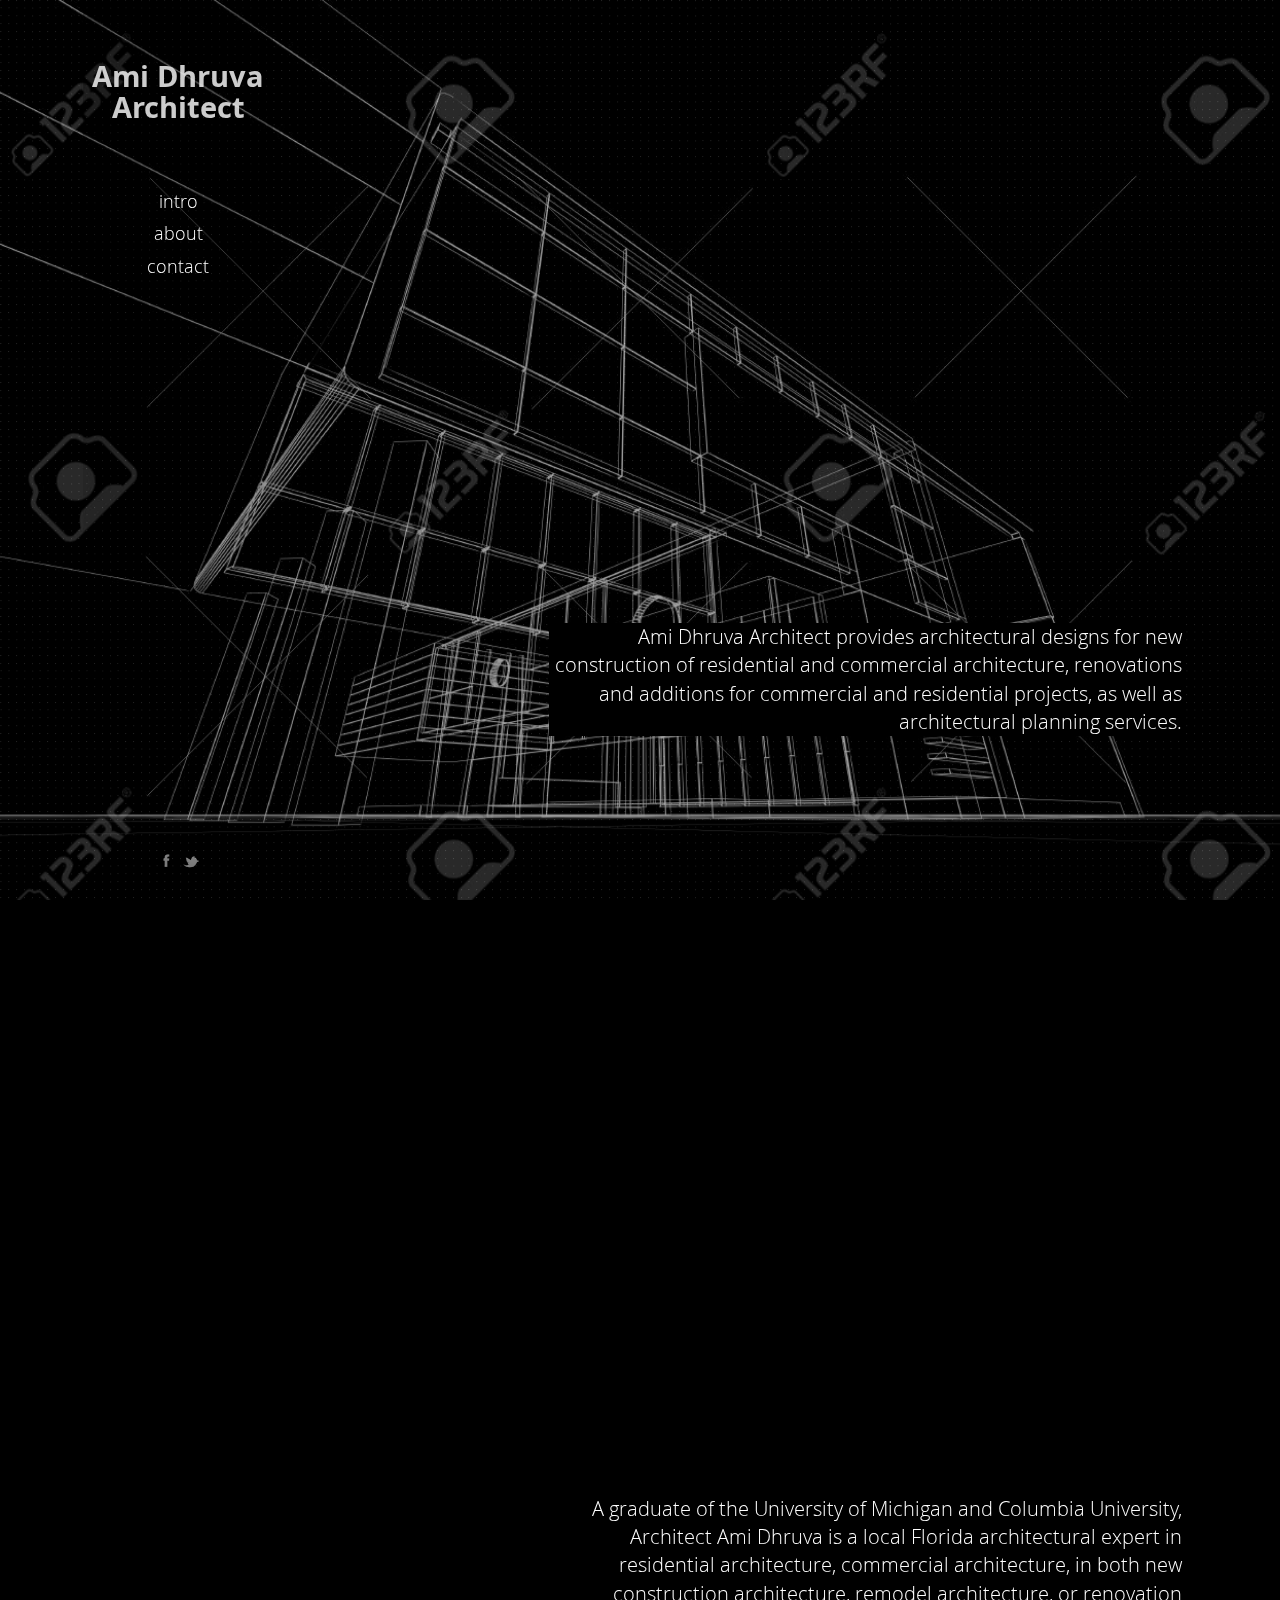
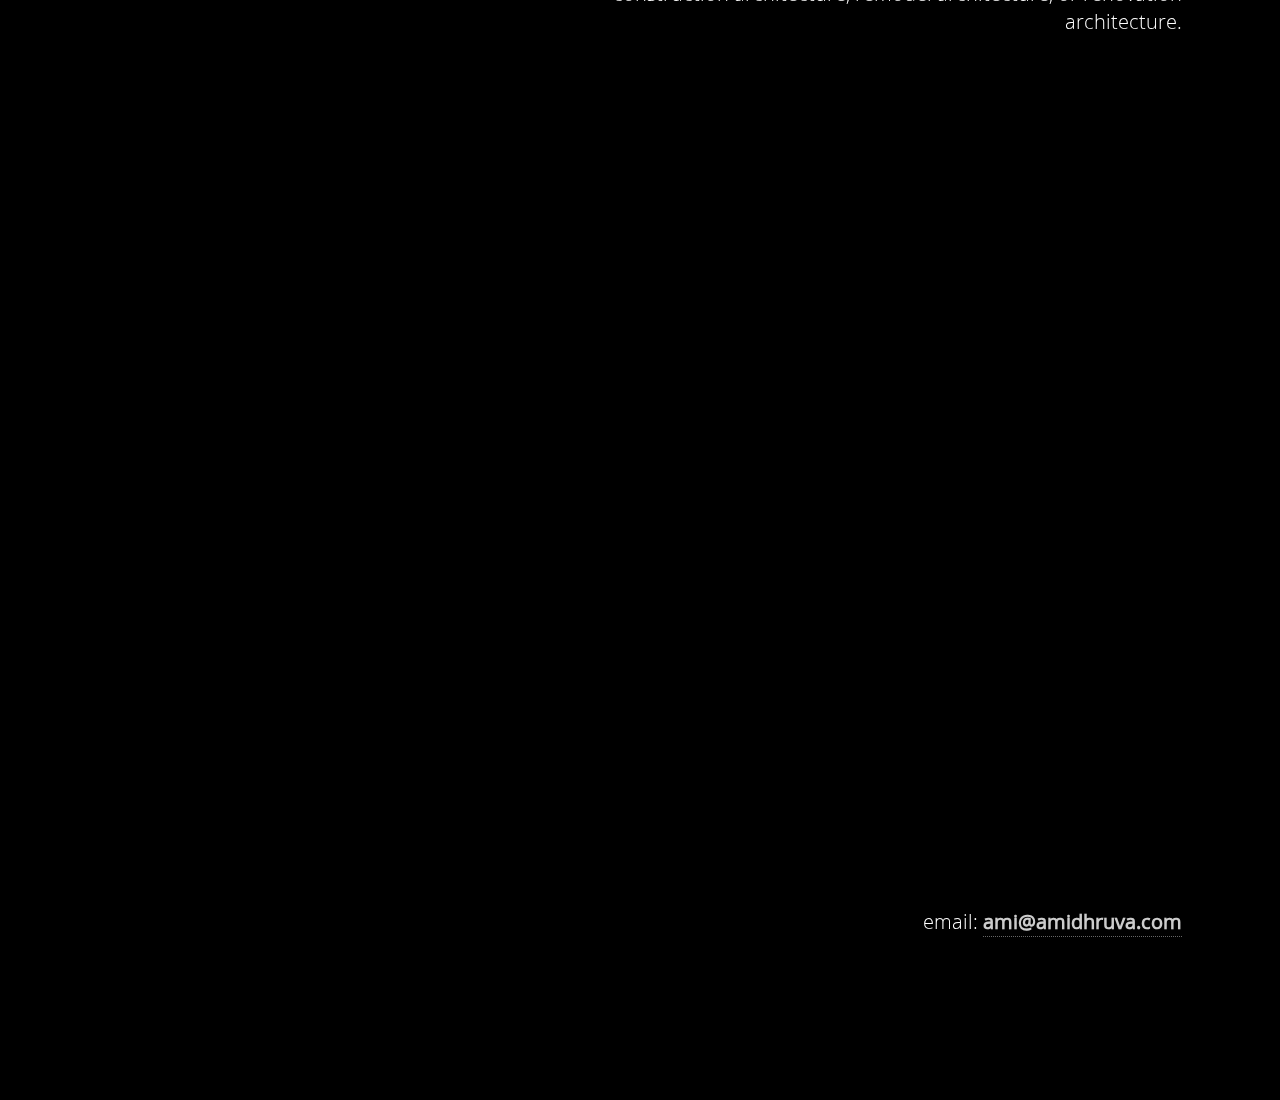
==== commit 130ba461: "first cut at black theme" ====
--- a/index.html
+++ b/index.html
@@ -7,7 +7,7 @@
     <meta name="description" content="">
     <meta name="author" content="">
 
-    <title>TWILLI | Air</title>
+    <title>Ami Dhruva Architect</title>
 
     <!-- favicon -->
     <link rel="icon" type="image/png" href="assets/images/other_images/favicon.png">
@@ -51,18 +51,23 @@
       <section id="left-sidebar">
         
         <div class="logo">
-          <a href="#intro" class="link-scroll"><img src="assets/images/other_images/logo.png" alt="Twilli Air"></a>
+          <a href="#intro" class="link-scroll"><h4 class="section-title">Ami Dhruva Architect</h4></a>
+
+          
         </div><!-- .logo -->
 
         <!-- Menu Icon for smaller viewports -->
         <div id="mobile-menu-icon" class="visible-xs" onClick="toggle_main_menu();"><span class="glyphicon glyphicon-th"></span></div>
 
         <ul id="main-menu">
-          <li id="menu-item-text" class="menu-item scroll"><a href="#text">Text</a></li>
-          <li id="menu-item-carousel" class="menu-item scroll"><a href="#carousel">Carousel</a></li>
+         
+
+         <li id="menu-item-welcome" class="menu-item scroll"><a href="#intro">Intro</a></li>
+         <li id="menu-item-about" class="menu-item scroll"><a href="#about">About</a></li>
+        <!--  <li id="menu-item-carousel" class="menu-item scroll"><a href="#carousel">Carousel</a></li>
           <li id="menu-item-grid" class="menu-item scroll"><a href="#grid">Grid</a></li>
           <li id="menu-item-featured" class="menu-item scroll"><a href="#featured">Featured</a></li>
-          <li id="menu-item-tabs" class="menu-item scroll"><a href="#tabs">Tabs</a></li>
+          <li id="menu-item-tabs" class="menu-item scroll"><a href="#tabs">Tabs</a></li> -->
           <li id="menu-item-contact" class="menu-item scroll"><a href="#contact">Contact</a></li>
         </ul><!-- #main-menu -->
 
@@ -71,406 +76,80 @@
 
       <section id="main-content" class="clearfix">
         
-        <article id="intro" class="section-wrapper clearfix" data-custom-background-img="assets/images/other_images/bg5.jpg">
-          <div class="content-wrapper clearfix wow fadeInDown" data-wow-delay="0.3s">
+
+
+
+
+
+        <article id="intro" class="section-wrapper clearfix" data-custom-background-img="assets/images/other_images/bg1.jpg">
+          <div class="content-wrapper clearfix">
             <div class="col-sm-10 col-md-9 pull-right">
 
-                <section class="feature-text">
-                  <h1>Say more with less with TWILLI Air</h1>
-                  <p>TWILLI Air is a fully-responsive, minimalistic HTML template, designed to be ideal for websites with concise content.</p>
-                  <p><a href="#text" class="link-scroll btn btn-outline-inverse btn-lg">find out more</a></p>
-                </section>
+              <!-- Start: Section content to edit -->
+
+               
+
+                <p class="feature-paragraph-black">
+
+Ami Dhruva Architect provides architectural designs for new construction of residential and commercial architecture, renovations and additions for commercial and residential projects, as well as architectural planning services.
+
+
+</p>
+                
+              
+
+              <!-- End: Section content to edit --> 
 
             </div><!-- .col-sm-10 -->
           </div><!-- .content-wrapper -->
         </article><!-- .section-wrapper -->
 
-        <article id="text" class="section-wrapper clearfix" data-custom-background-img="assets/images/other_images/bg1.jpg">
+
+
+        <article id="about" class="section-wrapper clearfix" data-custom-background-img="assets/images/other_images/bg2.jpg">
           <div class="content-wrapper clearfix">
             <div class="col-sm-10 col-md-9 pull-right">
 
-                <h1 class="section-title">Text Content</h1>
-
-                <p class="feature-paragraph"><img data-img-src="assets/images/other_images/transp-image5b.png" class="lazy pull-right" alt="Lorem Ipsum">Etiam at ligula sit amet arcu laoreet consequat. Duis dictum lorem metus, vitae dapibus risus imperdiet nec. <a href="#carousel">Suspendisse molestie lorem odio</a>, sit amet. Laoreet consequat. Duis dictum lorem metus, vitae dapibus.</p>
-                <h4>Duis dictum lorem metus</h4>
-                <p>Suspendisse molestie lorem odio, sit amet. Duis dictum lorem metus, vitae dapibus risus imperdiet nec. Suspendisse molestie lorem odio. Etiam scelerisque lacus tempor, rhoncus diam vel, gravida felis. Fusce tristique sem et leo. Pellentesque sed malesuada turpis. Quisque eget lacus sit amet dui.</p>
-                <p><a href="" onclick="populate_and_open_modal(event, 'modal-content-1');" class="btn btn-outline-inverse btn-sm">read more</a></p>
+              <!-- Start: Section content to edit -->
+
+            
+                <p class="feature-paragraph-black">
+
+
+A graduate of the University of Michigan and Columbia University, Architect Ami Dhruva is a local Florida architectural expert in residential architecture, commercial architecture, in both new construction architecture, remodel architecture, or renovation architecture.
+
+</p>
                 
-                <div class="content-to-populate-in-modal" id="modal-content-1">
-                  <h1>Lorem Ipsum</h1>
-                  <p><img data-img-src="assets/images/other_images/transp-image4.png" class="lazy rounded_border hover_effect pull-right" alt="Lorem Ipsum">Lorem ipsum dolor sit amet, consectetur adipiscing elit. Sed in urna vel ante mollis tincidunt. Donec nec magna condimentum tortor laoreet lobortis. Nunc accumsan sapien eu tortor fringilla, et condimentum metus pellentesque. Maecenas rhoncus tortor nec mi congue aliquet. Integer eu turpis scelerisque, iaculis magna non, tempor sem. Quisque consectetur nisi eu felis euismod, sit amet faucibus justo molestie. Ut pretium sapien dui, id facilisis metus interdum pharetra.</p>
-                  <p>Etiam scelerisque lacus tempor, rhoncus diam vel, gravida felis. Fusce tristique sem et leo aliquam vulputate. Ut eget orci in sapien commodo fringilla. Ut luctus faucibus viverra. Quisque ut ante eget libero rutrum imperdiet. Morbi in diam bibendum, venenatis arcu sed, consequat libero. Nulla imperdiet, ipsum et adipiscing pulvinar, nibh metus porta mauris, et vestibulum dolor sapien sit amet justo. In dignissim leo nec erat faucibus volutpat.</p>
-                  <h3>Duis dictum lorem metus, vitae dapibus</h3>
-                  <p><img data-img-src="assets/images/other_images/transp-image3.png" class="lazy rounded_border hover_effect pull-left" alt="Lorem Ipsum">Sed auctor urna mi, sed fringilla felis vulputate nec. Cras eu nibh id quam pretium convallis. Donec ante enim, placerat nec sagittis sit amet, tempor in velit. Maecenas ultricies commodo lacus id porta. Suspendisse eros elit, lacinia vitae erat vitae, egestas accumsan nunc. Maecenas dictum odio ipsum, non volutpat erat consequat tempor. Pellentesque sed malesuada turpis. Quisque eget lacus sit amet dui feugiat molestie sit amet eget purus. Morbi eget neque nec lectus tempus sagittis nec at ante. </p>
-                  <p>Etiam scelerisque lacus tempor, rhoncus diam vel, gravida felis. Fusce tristique sem et leo aliquam vulputate. Ut eget orci in sapien commodo fringilla. Ut luctus faucibus viverra. Quisque ut ante eget libero rutrum imperdiet. Morbi in diam bibendum, venenatis arcu sed, consequat libero. Nulla imperdiet, ipsum et adipiscing pulvinar, nibh metus porta mauris, et vestibulum dolor sapien sit amet justo. In dignissim leo nec erat faucibus volutpat.</p>
-                </div><!-- #modal-content-1 -->
+              
+
+              <!-- End: Section content to edit --> 
 
             </div><!-- .col-sm-10 -->
           </div><!-- .content-wrapper -->
         </article><!-- .section-wrapper -->
 
-        <article id="carousel" class="section-wrapper clearfix" data-custom-background-img="assets/images/other_images/bg6.jpg">
+
+        <article id="contact" class="section-wrapper clearfix" data-custom-background-img="assets/images/other_images/bg3.jpg">
           <div class="content-wrapper clearfix">
-
-              <div id="features-carousel" class="carousel slide with-title-indicators max-height" data-height-percent="70" data-ride="carousel">
+            <div class="col-sm-10 col-md-9 pull-right">
+
+              <!-- Start: Section content to edit -->
+
+            
+
+                <p class="feature-paragraph">
+email: <a href="mailto:ami@amidhruva.com">ami@amidhruva.com</a>
+</p>
                 
-                <!-- Indicators - slide navigation -->
-                <ol class="carousel-indicators title-indicators">
-                  <li data-target="#features-carousel" data-slide-to="0" class="active">Lorem Ipsum</li>
-                  <li data-target="#features-carousel" data-slide-to="1">Suspendisse</li>
-                  <li data-target="#features-carousel" data-slide-to="2">Maecenas</li>
-                  <li data-target="#features-carousel" data-slide-to="3">Scelerisque</li>
-                </ol>
-
-                <!-- Wrapper for slides -->
-                <div class="carousel-inner">
-
-                  <div class="item active">
-                    <div class="carousel-text-content">
-                      <img src="assets/images/other_images/transp-image1.png" class="icon" alt="Lorem Ipsum">
-                      <h2 class="title">Lorem Ipsum</h2>
-                      <p>Suspendisse molestie lorem odio, sit amet. Duis dictum lorem metus, vitae dapibus risus imperdiet nec. Suspendisse molestie lorem odio.</p>
-                      <p><a href="" onclick="populate_and_open_modal(event, 'modal-content-2');" class="btn btn-outline-inverse btn-sm">read more</a></p>
-
-                      <div class="content-to-populate-in-modal" id="modal-content-2">
-                        <h1>Lorem Ipsum</h1>
-                        <p><img data-img-src="assets/images/other_images/transp-image1.png" class="lazy rounded_border hover_effect pull-left" alt="Lorem Ipsum">Etiam at ligula sit amet arcu laoreet consequat. Duis dictum lorem metus, vitae dapibus risus imperdiet nec. <a href="#">Suspendisse molestie lorem odio</a>, sit amet. </p>
-                        <p>Laoreet consequat. Duis dictum lorem metus, vitae dapibus risus imperdiet nec. Suspendisse molestie lorem odio, sit amet.</p>
-                        <p>Suspendisse molestie lorem odio, sit amet. Duis dictum lorem metus, vitae dapibus risus imperdiet nec. Suspendisse molestie lorem odio test.</p>
-                      </div><!-- #modal-content-2 -->
-                    </div>
-                  </div><!-- .item -->
-
-                  <div class="item">
-                    <div class="carousel-text-content">
-                      <img src="assets/images/other_images/transp-image6.png" class="icon" alt="Lorem Ipsum">
-                      <h2 class="title">Suspendisse molestie</h2>
-                      <p>Etiam at ligula sit amet arcu laoreet consequat. Duis dictum lorem metus, vitae dapibus risus imperdiet nec. Duis dictum lorem metus.</p>
-                      <p><a href="" onclick="populate_and_open_modal(event, 'modal-content-3');" class="btn btn-outline-inverse btn-sm">read more</a></p>
-
-                      <div class="content-to-populate-in-modal" id="modal-content-3">
-                        <h1>Suspendisse molestie</h1>
-                        <p><img data-img-src="assets/images/other_images/transp-image6.png" class="lazy rounded_border hover_effect pull-left" alt="Lorem Ipsum">Etiam at ligula sit amet arcu laoreet consequat. Duis dictum lorem metus, vitae dapibus risus imperdiet nec. <a href="#">Suspendisse molestie lorem odio</a>, sit amet. </p>
-                        <p>Laoreet consequat. Duis dictum lorem metus, vitae dapibus risus imperdiet nec. Suspendisse molestie lorem odio, sit amet.</p>
-                        <p>Suspendisse molestie lorem odio, sit amet. Duis dictum lorem metus, vitae dapibus risus imperdiet nec. Suspendisse molestie lorem odio test.</p>
-                      </div><!-- #modal-content-3 -->
-                    </div>
-                  </div><!-- .item -->
-
-                  <div class="item">
-                    <div class="carousel-text-content">
-                      <img src="assets/images/other_images/transp-image7.png" class="icon" alt="Lorem Ipsum">
-                      <h2 class="title">Maecenas id dolor</h2>
-                      <p>Fusce erat augue, fermentum sit amet congue a, ullamcorper ac enim. Maecenas id dolor imperdiet, mollis felis ut, pellentesque ante. Sed id congue arcu. Nulla eget commodo sem. Suspendisse suscipit, sem ac.</p>
-                      <p><a href="" onclick="populate_and_open_modal(event, 'modal-content-4');" class="btn btn-outline-inverse btn-sm">read more</a></p>
-
-                      <div class="content-to-populate-in-modal" id="modal-content-4">
-                        <h1>Maecenas id dolor</h1>
-                        <p><img data-img-src="assets/images/other_images/transp-image7.png" class="lazy rounded_border hover_effect pull-left" alt="Lorem Ipsum">Etiam at ligula sit amet arcu laoreet consequat. Duis dictum lorem metus, vitae dapibus risus imperdiet nec. <a href="#">Suspendisse molestie lorem odio</a>, sit amet. </p>
-                        <p>Laoreet consequat. Duis dictum lorem metus, vitae dapibus risus imperdiet nec. Suspendisse molestie lorem odio, sit amet.</p>
-                        <p>Suspendisse molestie lorem odio, sit amet. Duis dictum lorem metus, vitae dapibus risus imperdiet nec. Suspendisse molestie lorem odio test.</p>
-                      </div><!-- #modal-content-4 -->
-                    </div>
-                  </div><!-- .item -->
-
-                  <div class="item">
-                    <div class="carousel-text-content">
-                      <img src="assets/images/other_images/transp-image4.png" class="icon" alt="Lorem Ipsum">
-                      <h2 class="title">Sed scelerisque</h2>
-                      <p>Aenean a est fringilla, malesuada eros vel, condimentum augue. Sed lorem sapien, vestibulum quis nisl volutpat, fermentum adipiscing massa. Cras ac faucibus nisl. Proin ac convallis sapien. </p>
-                      <p><a href="" onclick="populate_and_open_modal(event, 'modal-content-5');" class="btn btn-outline-inverse btn-sm">read more</a></p>
-
-                      <div class="content-to-populate-in-modal" id="modal-content-5">
-                        <h1>Sed scelerisque</h1>
-                        <p><img data-img-src="assets/images/other_images/transp-image4.png" class="lazy rounded_border hover_effect pull-left" alt="Lorem Ipsum">Etiam at ligula sit amet arcu laoreet consequat. Duis dictum lorem metus, vitae dapibus risus imperdiet nec. <a href="#">Suspendisse molestie lorem odio</a>, sit amet. </p>
-                        <p>Laoreet consequat. Duis dictum lorem metus, vitae dapibus risus imperdiet nec. Suspendisse molestie lorem odio, sit amet.</p>
-                        <p>Suspendisse molestie lorem odio, sit amet. Duis dictum lorem metus, vitae dapibus risus imperdiet nec. Suspendisse molestie lorem odio test.</p>
-                      </div><!-- #modal-content-5 -->
-                    </div>
-                  </div><!-- .item -->
-
-                </div><!-- .carousel-inner -->
-
-                <!-- Controls -->
-                <a class="left carousel-control" href="#features-carousel" data-slide="prev"></a>
-                <a class="right carousel-control" href="#features-carousel" data-slide="next"></a>
-
-              </div><!-- #about-carousel -->
-
-          </div><!-- .content-wrapper -->
-        </article><!-- .section-wrapper -->
-
-        <article id="grid" class="section-wrapper clearfix" data-custom-background-img="assets/images/other_images/bg2.jpg">
-          <div class="content-wrapper clearfix">
-            <div class="col-sm-11 col-md-10 pull-right">
-
-                <h1 class="section-title">Grid</h1>
-                
-                <!-- grid -->
-                <section class="grid row clearfix clearfix-for-2cols">
-
-                  <!-- grid item -->
-                  <div class="grid-item col-md-6">
-                    <div class="item-content clearfix">
-                      <span class="icon fa fa-area-chart"></span>
-                      <div class="text-content">
-                        <h5>Lorem ipsum dolor sit amet</h5>
-                        <p>Nullam ac rhoncus sapien, non gravida purus. Aliquam adipiscing eros non elit imperdiet congue. Integer ultricies.</p>
-                      </div>
-                    </div><!-- end: .item-content -->
-                  </div><!-- end: .grid-item -->
-
-                  <!-- grid item -->
-                  <div class="grid-item col-md-6">
-                    <div class="item-content clearfix">
-                      <span class="icon fa fa-globe"></span>
-                      <div class="text-content">
-                        <h5>Aliquam adipiscing eros non elit</h5>
-                        <p>Nullam ac rhoncus sapien, non gravida purus. Alinon elit imperdiet congue. Integer ultricies sed ligula eget tempus.</p>
-                      </div>
-                    </div><!-- end: .item-content -->
-                  </div><!-- end: .grid-item -->
-
-                  <!-- grid item -->
-                  <div class="grid-item col-md-6">
-                    <div class="item-content clearfix">
-                      <span class="icon fa fa-certificate"></span>
-                      <div class="text-content">
-                        <h5>Integer ultricies sed ligula</h5>
-                        <p>Aliquam adipiscing eros non elit imperdiet congue. Integer ultricies sed ligula ligula eget.</p>
-                      </div>
-                    </div><!-- end: .item-content -->
-                  </div><!-- end: .grid-item -->
-
-                  <!-- grid item -->
-                  <div class="grid-item col-md-6">
-                    <div class="item-content clearfix">
-                      <span class="icon fa fa-cloud"></span>
-                      <div class="text-content">
-                        <h5>Lorem ipsum dolor sit amet</h5>
-                        <p>Nullam ac rhoncus. Aliquam adipiscing eros non elit imperdiet congue. Integer ultricies sed ligula eget tempus.</p>
-                      </div>
-                    </div><!-- end: .item-content -->
-                  </div><!-- end: .grid-item -->
-
-                </section><!-- end: grid -->
-
-            </div><!-- .col-sm-11 -->
-          </div><!-- .content-wrapper -->
-        </article><!-- .section-wrapper -->
-
-        <article id="featured" class="section-wrapper clearfix" data-custom-background-img="assets/images/other_images/bg3.jpg">
-          <div class="content-wrapper clearfix">
-            <div class="col-sm-11 pull-right">
-
-                <h1 class="section-title">Featured</h1>
               
-                <!-- feature columns -->
-                <section class="feature-columns row clearfix">
-
-                  <!-- feature 1 -->
-                  <article class="feature-col col-md-4">
-                    <a href="" onclick="populate_and_open_modal(event, 'modal-content-6');" class="thumbnail linked">
-                      <div class="image-container">
-                        <img data-img-src="assets/images/other_images/project-3.jpg" class="lazy item-thumbnail" alt="Lorem Ipsum">
-                      </div>
-                      <div class="caption">
-                        <h5>Image Carousel</h5>
-                        <p>This feature contains an image carousel when you open popup.</p>
-                      </div><!-- .caption -->
-                    </a><!-- .thumbnail -->
-
-                    <div class="content-to-populate-in-modal" id="modal-content-6">
-                      <h1>Sed scelerisque</h1>
-                      <p>Nullam ac rhoncus. Aliquam adipiscing eros non elit imperdiet congue. Etiam at ligula sit amet arcu laoreet consequat.<br/></p>
-
-                      <!-- image slider inside popup -->
-                      <div id="unique-id-for-image-slider" class="owl-carousel popup-image-gallery">
-                        <!-- slide -->
-                        <div>
-                          <!-- caption is optional. To remove it, remove the <h6> below -->
-                          <h6 class="caption">Caption for Image 1</h6>
-                          <img class="lazyOwl" data-src="assets/images/other_images/bg1.jpg">
-                        </div>
-                        <!-- slide -->
-                        <div>
-                          <h6 class="caption">Caption for Image 2</h6>
-                          <img class="lazyOwl" data-src="assets/images/other_images/bg2.jpg">
-                        </div>
-                        <!-- slide -->
-                        <div>
-                          <h6 class="caption">Caption for Image 3</h6>
-                          <img class="lazyOwl" data-src="assets/images/other_images/bg3.jpg">
-                        </div>
-                      </div>
-                    </div><!-- #modal-content-6 -->
-                  </article>
-
-                  <!-- feature 2 -->
-                  <article class="feature-col col-md-4">
-                    <a href="" onclick="populate_and_open_modal(event, 'modal-content-7');" class="thumbnail linked">
-                      <div class="image-container">
-                        <img data-img-src="assets/images/other_images/project-2.jpg" class="lazy item-thumbnail" alt="Lorem Ipsum">
-                      </div>
-                      <div class="caption">
-                        <h5>Text popup</h5>
-                        <p>This feature contains generic image and text content when you open popup.</p>
-                      </div><!-- .caption -->
-                    </a><!-- .thumbnail -->
-
-                    <div class="content-to-populate-in-modal" id="modal-content-7">
-                      <img data-img-src="assets/images/other_images/top-image2.jpg" class="lazy full-width" alt="Lorem Ipsum">
-                      <h1>Sed scelerisque</h1>
-                      <p>Nullam ac rhoncus. Aliquam adipiscing eros non elit imperdiet congue. Etiam at ligula sit amet arcu laoreet consequat. Duis dictum lorem metus, vitae dapibus risus imperdiet nec. Suspendisse molestie lorem odio</a>, sit amet. </p>
-                      <p>Laoreet consequat. Duis dictum lorem metus, vitae dapibus risus imperdiet nec. Suspendisse molestie lorem odio, sit amet.</p>
-                      <p>Suspendisse molestie lorem odio, sit amet. Duis dictum lorem metus, vitae dapibus risus imperdiet nec. Suspendisse molestie lorem odio test.</p>
-                    </div><!-- #modal-content-7 -->
-                  </article>
-
-                  <!-- feature 3 -->
-                  <article class="feature-col col-md-4">
-                    <a href="" onclick="populate_and_open_modal(event, 'modal-content-8', '', 'full-size');" class="thumbnail linked">
-                      <div class="image-container">
-                        <img data-img-src="assets/images/other_images/project-4.jpg" class="lazy item-thumbnail" alt="Lorem Ipsum">
-                      </div>
-                      <div class="caption">
-                        <h5>Alternate Gallery</h5>
-                        <p>Inside this feature's popup you'll find an alternative version of an image gallery.</p>
-                      </div><!-- .caption -->
-                    </a><!-- .thumbnail -->
-
-                    <div class="content-to-populate-in-modal" id="modal-content-8">
-                      <h1>Sed scelerisque</h1>
-                      <p>Nullam ac rhoncus. Aliquam adipiscing eros non elit imperdiet congue. Etiam at ligula sit amet arcu laoreet consequat. Duis dictum lorem metus, vitae dapibus risus imperdiet nec. Suspendisse molestie lorem odio</a>, sit amet. Adipiscing eros non elit imperdiet congue tiam at ligula sit amet arcu.</p>
-
-                      <!-- alt image slider inside popup -->
-                      <div id="unique-id-for-alt-image-slider" class="owl-carousel popup-alt-image-gallery">
-                        <div class="item"><a href="assets/images/other_images/bg1.jpg" data-lightbox="popup-alt-gallery"><img class="lazyOwl" data-src="assets/images/other_images/gallery-thumb-1.jpg"></a></div>
-                        <div class="item"><a href="assets/images/other_images/bg2.jpg" data-lightbox="popup-alt-gallery"><img class="lazyOwl" data-src="assets/images/other_images/gallery-thumb-2.jpg"></a></div>
-                        <div class="item"><a href="assets/images/other_images/bg3.jpg" data-lightbox="popup-alt-gallery"><img class="lazyOwl" data-src="assets/images/other_images/gallery-thumb-3.jpg"></a></div>
-                        <div class="item"><a href="assets/images/other_images/bg4.jpg" data-lightbox="popup-alt-gallery"><img class="lazyOwl" data-src="assets/images/other_images/gallery-thumb-4.jpg"></a></div>
-                        <div class="item"><a href="assets/images/other_images/bg5.jpg" data-lightbox="popup-alt-gallery"><img class="lazyOwl" data-src="assets/images/other_images/gallery-thumb-5.jpg"></a></div>
-                        <div class="item"><a href="assets/images/other_images/bg6.jpg" data-lightbox="popup-alt-gallery"><img class="lazyOwl" data-src="assets/images/other_images/gallery-thumb-6.jpg"></a></div>
-                        <div class="item"><a href="assets/images/other_images/bg2.jpg" data-lightbox="popup-alt-gallery"><img class="lazyOwl" data-src="assets/images/other_images/gallery-thumb-2.jpg"></a></div>
-                        <div class="item"><a href="assets/images/other_images/bg3.jpg" data-lightbox="popup-alt-gallery"><img class="lazyOwl" data-src="assets/images/other_images/gallery-thumb-3.jpg"></a></div>
-                      </div>
-                    </div><!-- #modal-content-8 -->
-                  </article>
-
-                </section><!-- end: .feature-columns -->
-
-              <!-- End: Section content to edit -->
+
+              <!-- End: Section content to edit --> 
 
             </div><!-- .col-sm-10 -->
           </div><!-- .content-wrapper -->
         </article><!-- .section-wrapper -->
 
-        <article id="tabs" class="section-wrapper clearfix" data-custom-background-img="assets/images/other_images/bg7.jpg">
-          <div class="content-wrapper mid-vertical-positioning clearfix">
-            <div class="col-sm-10 col-md-9 pull-right">
-
-                <h1 class="section-title">Tabs</h1>
-
-                <div class="tabpanel styled-tabs uniform-height" role="tabpanel">
-
-                  <!-- Nav tabs -->
-                  <ul class="nav nav-tabs" role="tablist" text-hidden-xs="true">
-                    <li role="presentation" class="active"><a href="#tabs-tab1" aria-controls="tabs-tab1" role="tab" data-toggle="tab"><i class="icon fa fa-diamond"></i><span>Donec</span></a></li>
-                    <li role="presentation"><a href="#tabs-tab2" aria-controls="tabs-tab2" role="tab" data-toggle="tab"><i class="icon fa fa-train"></i><span>Maecenas</span></a></li>
-                    <li role="presentation"><a href="#tabs-tab3" aria-controls="tabs-tab3" role="tab" data-toggle="tab"><i class="icon fa fa-coffee"></i><span>Iaculis</span></a></li>
-                    <li role="presentation"><a href="#tabs-tab4" aria-controls="tabs-tab4" role="tab" data-toggle="tab"><i class="icon fa fa-comment"></i><span>Quisque</span></a></li>
-                  </ul>
-
-                  <!-- Tab panes -->
-                  <div class="tab-content">
-
-                    <div role="tabpanel" class="tab-pane fade in active" id="tabs-tab1">
-                      <img src="assets/images/other_images/tabs-icon4.png" class="pull-right hidden-xs">
-                      <h4>Donec nec magna condimentum</h4>
-                      <p>Uspendisse molestie lorem odio, sit amet. Duis dictum lorem metus, vitae dapibus risus imperdiet nec. Suspendisse molestie lorem odio. Etiam scelerisque lacus tempor, rhoncus diam vel, gravida felis. Fusce tristique sem et leo. Pellentesque sed malesuada turpis. Quisque eget lacus sit amet dui.</p>
-                      <p>Ut pretium sapien dui, id facilisis metus interdum pharetra. Totam rem aperiam, eaque ipsa quae ab illo inventore.</p>
-                    </div>
-
-                    <div role="tabpanel" class="tab-pane fade" id="tabs-tab2">
-                      <img src="assets/images/other_images/tabs-icon3.png" class="pull-right hidden-xs">
-                      <h4>Maecenas rhoncus tortor nec mi congue</h4>
-                      <p>Sed ut perspiciatis unde omnis iste natus error sit voluptatem accusantium doloremque laudantium, totam rem aperiam, eaque ipsa quae ab illo inventore veritatis et quasi architecto beatae vitae dicta sunt explicabo. Ut enim ad minima veniam, quis nostrum exercitationem ullam corporis. Duis dictum lorem metus, vitae dapibus risus imperdiet nec. Suspendisse molestie lorem odio.</p>
-                    </div>
-
-                    <div role="tabpanel" class="tab-pane fade" id="tabs-tab3">
-                      <img src="assets/images/other_images/tabs-icon2.png" class="pull-right hidden-xs">
-                      <h4>Lorem ipsum dolor sit amet, consectetur adipiscing elit</h4>
-                      <p>Nunc accumsan sapien eu tortor fringilla, et condimentum metus pellentesque. Maecenas rhoncus tortor nec mi congue aliquet. Integer eu turpis scelerisque, iaculis magna non, tempor sem. Quisque consectetur nisi eu felis euismod, sit amet faucibus justo molestie. Ut pretium sapien dui, id facilisis metus interdum pharetra.</p>
-                    </div>
-
-                    <div role="tabpanel" class="tab-pane fade" id="tabs-tab4">
-                      <img src="assets/images/other_images/tabs-icon1.png" class="pull-right hidden-xs">
-                      <h4>Quisque consectetur nisi</h4>
-                      <p>Etiam scelerisque lacus tempor, rhoncus diam vel, gravida felis. Fusce tristique sem et leo aliquam vulputate. Ut eget orci in sapien commodo fringilla. Maecenas rhoncus tortor nec mi congue aliquet. Integer eu turpis scelerisque, iaculis magna non, tempor sem.</p>
-                      <p>Integer eu turpis scelerisque, iaculis magna non.</p>
-                    </div>
-
-                  </div><!-- .tab-content -->
-
-                </div><!-- .tabpanel -->
-
-            </div><!-- .col-sm-10 -->
-          </div><!-- .content-wrapper -->
-        </article><!-- .section-wrapper -->        
-
-        <article id="contact" class="section-wrapper clearfix" data-custom-background-img="assets/images/other_images/bg4.jpg">
-          <div class="content-wrapper clearfix">
-            
-              <h1 class="section-title">Contact</h1>
-              
-                <!-- CONTACT DETAILS -->
-                <div class="contact-details col-sm-5 col-md-3">
-                  <p>123A,<br/>Molestie Lorem Avenue,<br/>Aliquam<br/>AAA0010</p>
-                  <p>Tel: (+20) 21 301 524</p>
-                  <p><a href="mailto:info@loremipsum.com">info@loremipsum.com</a></p>
-                </div>
-                <!-- END: CONTACT DETAILS -->
-
-                <!-- CONTACT FORM -->
-                <div class="col-sm-7 col-md-9">
-                  <!-- IMPORTANT: change the email address at the top of the assets/php/mail.php file to the email address that you want this form to send to -->
-                  <form class="form-style validate-form clearfix" action="assets/php/mail.php" method="POST" role="form">
-
-                    <!-- form left col -->
-                    <div class="col-md-6">
-                      <div class="form-group">
-                        <input type="text" class="text-field form-control validate-field required" data-validation-type="string" id="form-name" placeholder="Full Name" name="name">
-                      </div>  
-                      <div class="form-group">
-                        <input type="email" class="text-field form-control validate-field required" data-validation-type="email" id="form-email" placeholder="Email Address" name="email">
-                      </div>
-                      <div class="form-group">
-                        <input type="tel" class="text-field form-control validate-field phone" data-validation-type="phone" id="form-contact-number" placeholder="Contact Number" name="contact_number">
-                      </div>    
-                      <div class="form-group text-right">
-                        <img id="form-captcha-img" src="assets/php/form_captcha/captcha_img.php">
-                        <input type="text" class="text-field form-control validate-field required" data-validation-type="captcha" id="form-captcha" placeholder="Enter text" name="captcha">
-                        <span id="form-captcha-refresh" class="fa fa-refresh" title="Reload"></span>
-                      </div>                                   
-                    </div><!-- end: form left col -->
-
-                    <!-- form right col -->
-                    <div class="col-md-6">
-                      <div class="form-group">
-                        <textarea placeholder="Message..." class="form-control validate-field required" name="message"></textarea>
-                      </div> 
-                      <div class="form-group">
-                        <img src="assets/images/theme_images/loader-form.GIF" class="form-loader">
-                        <button type="submit" class="btn btn-sm btn-outline-inverse">Submit</button>
-                      </div> 
-                      <div class="form-group form-general-error-container"></div>           
-                    </div><!-- end: form right col -->
-
-                  </form>
-                </div><!-- end: CONTACT FORM -->
-
-          </div><!-- .content-wrapper -->
-        </article><!-- .section-wrapper -->
+
 
       </section><!-- #main-content -->
 
@@ -483,11 +162,11 @@
         <ul class="social-icons">
           <li><a href="#" target="_blank" title="Facebook"><img src="assets/images/theme_images/social_icons/facebook.png" alt="Facebook"></a></li>
           <li><a href="#" target="_blank" title="Twitter"><img src="assets/images/theme_images/social_icons/twitter.png" alt="Twitter"></a></li>
-          <li><a href="#" target="_blank" title="Google+"><img src="assets/images/theme_images/social_icons/googleplus.png" alt="Google+"></a></li>
+
         </ul>
 
         <!-- copyright text -->
-        <div class="footer-text-line">&copy; 2014 Twilli | Air</div>
+
       </section>
       <!-- end: Footer -->      
 
@@ -548,4 +227,4 @@
     <![endif]-->  
 
   </body>
-</html>+</html>
--- a/assets/css/styles.css
+++ b/assets/css/styles.css
@@ -691,6 +691,10 @@
 
 #main-content .feature-paragraph {
     font-size:1.1em;
+}
+#main-content .feature-paragraph-black {
+    font-size:1.1em;
+    background-color: black;
 }
 
     @media (min-width: 768px) {
@@ -1966,4 +1970,4 @@
 
 .vegas-loading {
   display:none !important;
-}+}
